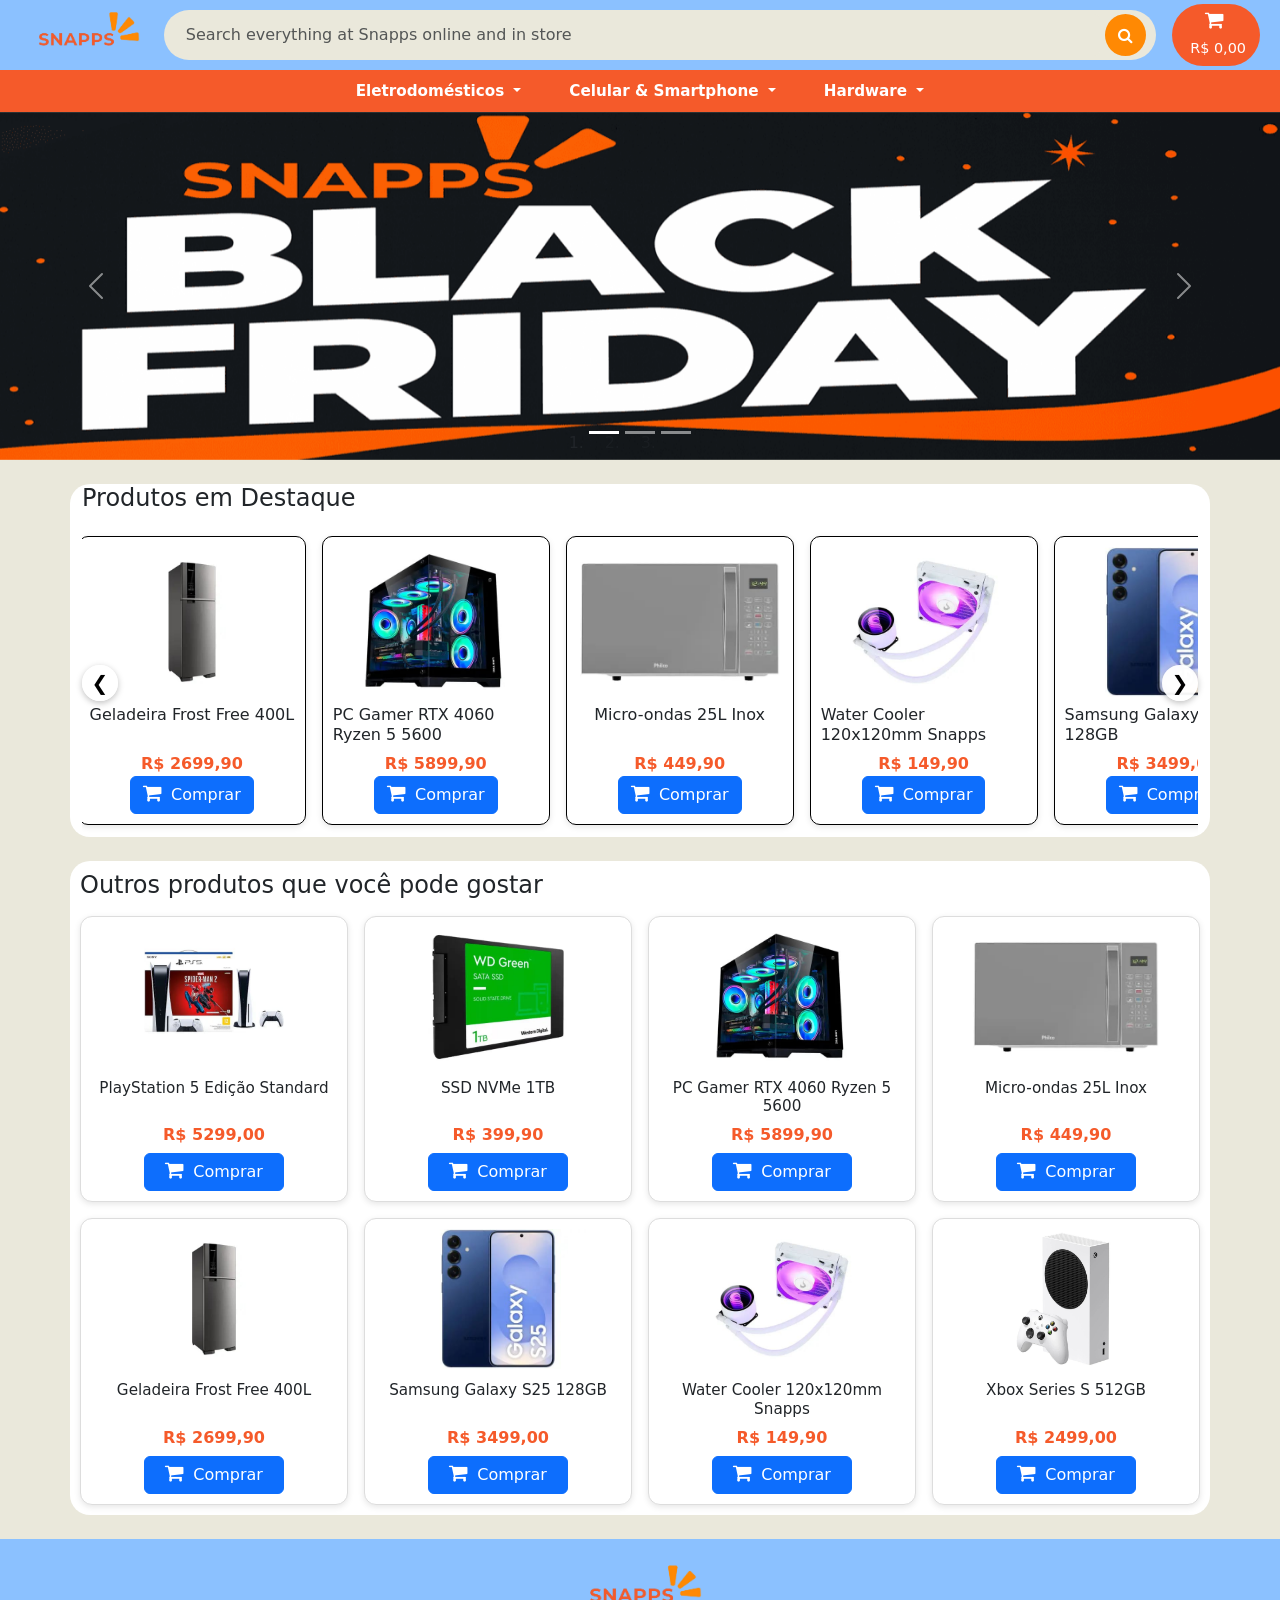
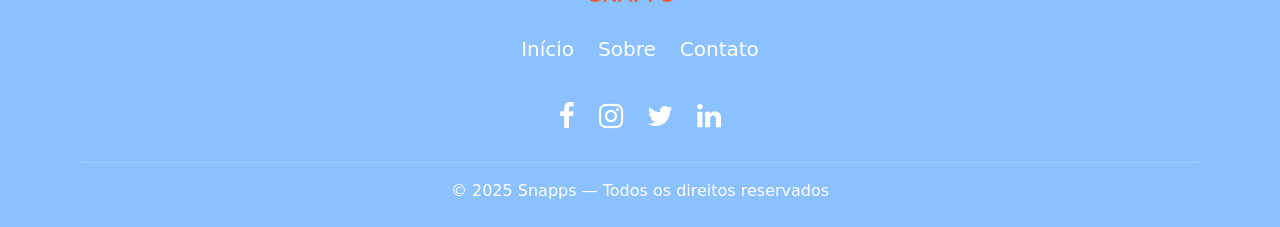
==== index.html @ 97bb6b6e "✨ Added checkout" ====
<!DOCTYPE html>
<html lang="pt-br">

<head>
    <meta charset="UTF-8">
    <meta name="viewport" content="width=device-width, initial-scale=1.0">
    <link rel="stylesheet" href="https://cdn.jsdelivr.net/npm/bootstrap@5.3.3/dist/css/bootstrap.min.css">
    <link rel="stylesheet" href="https://cdnjs.cloudflare.com/ajax/libs/font-awesome/4.7.0/css/font-awesome.min.css">
    <link rel="stylesheet" href="./styles/style.css">
    <link rel="shortcut icon" href="./assets/favicon.png" type="image/x-icon">
    <script src="https://cdn.jsdelivr.net/npm/bootstrap@5.3.3/dist/js/bootstrap.bundle.min.js"></script>
    <title>Snapps</title>
    <!-- ALERTAS DO SITE -->

</head>

<body>
    <div id="alert-container" class="position-fixed top-0 end-0 p-3" style="z-index: 900; width: 320px;"></div>
    <header class="container-fluid" id="v-navbar">
        <nav class="navbar navbar-expand-lg navbar-snapps px-2">
            <button class="btn btn-menu d-lg-none" data-bs-toggle="offcanvas" data-bs-target="#demo">
                <i class="navbar-toggler-icon"></i>
            </button>

            <a href="/index.html" class="navbar-brand mx-2">
                <img id="logo" src="./assets/snapps_logo.png" alt="Logo">
            </a>

            <form class="search-bar d-flex mx-3 flex-grow-1">
                <input class="form-control search-input" type="text"
                    placeholder="Search everything at Snapps online and in store">
                <button class="btn btn-search" type="button">
                    <i class="fa fa-search"></i>
                </button>
            </form>

            <button class="btn cart-btn d-flex flex-column align-items-center position-relative cart-btn-trigger"
                type="button">
                <div class="position-relative">
                    <i class="fa fa-shopping-cart cart-icon"></i>
                    <span class="cart-badge cart-count d-none">0</span>
                </div>
                <span class="cart-price cart-price-text small mt-1">R$ 0,00</span>
            </button>


        </nav>
    </header>

    <!-- Barra de categorias (desktop) -->
    <div class="categories-bar d-none d-lg-block">
        <div class="container d-flex justify-content-center gap-5">

            <!-- Eletrodomésticos -->
            <div class="dropdown">
                <button class="btn category-btn dropdown-toggle" type="button" id="catEletro" data-bs-toggle="dropdown"
                    aria-expanded="false">
                    Eletrodomésticos
                </button>
                <ul class="dropdown-menu" aria-labelledby="catEletro">
                    <li><a class="dropdown-item" href="#">Micro-ondas</a></li>
                    <li><a class="dropdown-item" href="#">Geladeira</a></li>
                    <li><a class="dropdown-item" href="#">Lava-louças</a></li>
                </ul>
            </div>

            <!-- Celular & Smartphone -->
            <div class="dropdown">
                <button class="btn category-btn dropdown-toggle" type="button" id="catCel" data-bs-toggle="dropdown"
                    aria-expanded="false">
                    Celular & Smartphone
                </button>
                <ul class="dropdown-menu" aria-labelledby="catCel">
                    <li><a class="dropdown-item" href="#">Samsung</a></li>
                    <li><a class="dropdown-item" href="#">IPhone</a></li>
                    <li><a class="dropdown-item" href="#">Motorola</a></li>
                </ul>
            </div>

            <!-- Hardware -->
            <div class="dropdown">
                <button class="btn category-btn dropdown-toggle" type="button" id="catHard" data-bs-toggle="dropdown"
                    aria-expanded="false">
                    Hardware
                </button>
                <ul class="dropdown-menu" aria-labelledby="catHard">
                    <li><a class="dropdown-item" href="#">Computador Gamer montado</a></li>
                    <li><a class="dropdown-item" href="#">Peças para Computador</a></li>
                    <li><a class="dropdown-item" href="#">Video Games</a></li>
                </ul>
            </div>

        </div>
    </div>



    <!--Off Canvas-->
    <div class="offcanvas offcanvas-start offcanvas-lg" tabindex="-1" id="demo">
        <div class="offcanvas-header d-flex align-items-center">
            <img id="logo" src="./assets/snapps_logo.png" alt="Logo">

            <div class="d-flex ms-auto align-items-center gap-2">
                <button type="button" class="btn-close" data-bs-dismiss="offcanvas"></button>
            </div>
        </div>

        <div class="offcanvas-body">

            <!-- MENU VERTICAL COM SUBMENUS -->
            <ul class="list-group list-group-flush">

                <!-- Eletrodomésticos -->
                <li class="list-group-item menu-item">
                    <a class="menu-link" data-bs-toggle="collapse" href="#subEletro">
                        Eletrodomésticos
                    </a>
                    <ul class="collapse submenu" id="subEletro">
                        <li><a href="#" class="submenu-item">Micro-ondas</a></li>
                        <li><a href="#" class="submenu-item">Geladeira</a></li>
                        <li><a href="#" class="submenu-item">Lava-louças</a></li>
                    </ul>
                </li>

                <!-- Celular -->
                <li class="list-group-item menu-item">
                    <a class="menu-link" data-bs-toggle="collapse" href="#subCel">
                        Celular & Smartphone
                    </a>
                    <ul class="collapse submenu" id="subCel">
                        <li><a href="#" class="submenu-item">Samsung</a></li>
                        <li><a href="#" class="submenu-item">iPhone</a></li>
                        <li><a href="#" class="submenu-item">Motorola</a></li>
                    </ul>
                </li>

                <!-- Hardware -->
                <li class="list-group-item menu-item">
                    <a class="menu-link" data-bs-toggle="collapse" href="#subHard">
                        Hardware
                    </a>
                    <ul class="collapse submenu" id="subHard">
                        <li><a href="#" class="submenu-item">Computador Gamer montado</a></li>
                        <li><a href="#" class="submenu-item">Peças para Computador</a></li>
                        <li><a href="#" class="submenu-item">Videogames</a></li>
                    </ul>
                </li>

            </ul>
        </div>
    </div>
    <!--Off Canvas-->

    <!-- Offcanvas do CARRINHO -->
    <div class="offcanvas offcanvas-end" tabindex="-1" id="cartOffcanvas">
        <div class="offcanvas-header">
            <h5 class="offcanvas-title">Seu carrinho</h5>
            <button type="button" class="btn-close" data-bs-dismiss="offcanvas" aria-label="Fechar"></button>
        </div>
        <div class="offcanvas-body d-flex flex-column">

            <!-- Lista de itens -->
            <div class="cart-items-list mb-3">
                <!-- Itens serão inseridos via JS -->
            </div>

            <!-- Total -->
            <div class="mt-auto border-top pt-3">
                <div class="d-flex justify-content-between align-items-center mb-2">
                    <span class="fw-semibold">Total:</span>
                    <span class="fw-bold cart-total-value">R$ 0,00</span>
                </div>
                <button class="btn btn-primary w-100" onclick="window.location.href='./pages/checkout.html'">
                    Finalizar compra
                </button>
            </div>

        </div>
    </div>


    <main>
        <section>
            <div id="carouselId" class="carousel slide" data-bs-ride="carousel">
                <ol class="carousel-indicators">
                    <li data-bs-target="#carouselId" data-bs-slide-to="0" class="active" aria-current="true"
                        aria-label="First slide"></li>
                    <li data-bs-target="#carouselId" data-bs-slide-to="1" aria-label="Second slide"></li>
                    <li data-bs-target="#carouselId" data-bs-slide-to="2" aria-label="Third slide"></li>
                </ol>
                <div class="carousel-inner" role="listbox">
                    <div class="carousel-item active">
                        <img src="./assets/Banners/banner1.png" class="w-100 d-block" alt="First slide" />
                        <div class="carousel-caption d-none d-md-block">
                        </div>
                    </div>
                    <div class="carousel-item">
                        <img src="./assets/Banners/banner2.png" class="w-100 d-block" alt="Second slide" />
                        <div class="carousel-caption d-none d-md-block">
                        </div>
                    </div>
                    <div class="carousel-item">
                        <img src="./assets/Banners/Banner3.jpg" class="w-100 d-block" alt="Third slide" />
                        <div class="carousel-caption d-none d-md-block">
                        </div>
                    </div>
                </div>
                <button class="carousel-control-prev" type="button" data-bs-target="#carouselId" data-bs-slide="prev">
                    <span class="carousel-control-prev-icon" aria-hidden="true"></span>
                    <span class="visually-hidden">Previous</span>
                </button>
                <button class="carousel-control-next" type="button" data-bs-target="#carouselId" data-bs-slide="next">
                    <span class="carousel-control-next-icon" aria-hidden="true"></span>
                    <span class="visually-hidden">Next</span>
                </button>
            </div>

        </section>
        <section>

        </section>
        <section class="product-carousel container my-4" aria-label="Produtos em destaque">
            <div class="mb-3">
                <h2 class="h4">Produtos em Destaque</h2>
            </div>

            <div class="carousel-container">
                <!-- Botão anterior -->
                <button class="carousel-btn prev" type="button" aria-label="Anterior">
                    ❮
                </button>

                <!-- Faixa rolável de produtos -->
                <div class="carousel-wrapper">
                </div>

                <!-- Botão próximo -->
                <button class="carousel-btn next" type="button" aria-label="Próximo">
                    ❯
                </button>
            </div>
        </section>
        <section class="container my-4" id="more-products-section" aria-label="Mais produtos">
            <div class="mb-3">
                <h2 class="h4">Outros produtos que você pode gostar</h2>
            </div>

            <div class="row g-3" id="random-products-grid">
            </div>
        </section>


    </main>


    <footer class="container-fluid py-4">
        <div class="container text-center text-white">

            <div class="row justify-content-center mb-4">

                <!-- Logo -->
                <div class="col-12 mb-3">
                    <img src="./assets/snapps_logo.png" alt="Logo Snapps" style="height: 55px;">
                </div>

                <!-- Links -->
                <div class="col-12">
                    <ul class="list-unstyled d-flex flex-wrap justify-content-center gap-4 fs-5">
                        <li><a href="./index.html" class="text-white text-decoration-none">Início</a></li>
                        <li><a href="./pages/sobre.html" class="text-white text-decoration-none">Sobre</a></li>
                        <li><a href="./pages/contato.html" class="text-white text-decoration-none">Contato</a></li>
                    </ul>
                </div>

                <!-- Redes sociais -->
                <div class="col-12 mt-3">
                    <div class="d-flex justify-content-center gap-4 fs-3">
                        <a href="#" class="text-white"><i class="fa fa-facebook"></i></a>
                        <a href="#" class="text-white"><i class="fa fa-instagram"></i></a>
                        <a href="#" class="text-white"><i class="fa fa-twitter"></i></a>
                        <a href="#" class="text-white"><i class="fa fa-linkedin"></i></a>
                    </div>
                </div>

            </div>

            <hr class="border-light">

            <p class="mt-3 mb-0">© 2025 Snapps — Todos os direitos reservados</p>
        </div>
    </footer>
</body>
<script src="./scripts/cart.js"></script>
<script src="./scripts/carousel.js"></script>

</html>
---- styles/style.css ----
:root {
    --color1: #F55A2A;
    --color2: #8BC1FF;
    --color3: #EAE8DB;
    --color4: #FF8903;
}

body {
    background-color: var(--color3);
}

header,
footer {
    justify-content: center;
    align-items: center;
    background-color: var(--color2);
}

#alert-container {
    pointer-events: none;
}

#alert-container .alert {
    pointer-events: auto;
}

.navbar {
    justify-content: space-between !important;
}

.navbar-snapps {
    height: 70px;
    display: flex;
    align-items: center;
    flex-wrap: nowrap;
    width: 100%;
}

.btn-menu {
    color: white !important;
    border: none;
}

#logo {
    height: 50px;
}

.search-bar {
    flex: 1 1 auto;
    min-width: 0;
    background-color: var(--color3);
    border-radius: 40px;
    padding: 4px 10px;
}

.search-input:focus {
    background-color: var(--color3);
}

.search-input {
    border: none;
    background-color: var(--color3);
    box-shadow: none !important;
}

.search-input:focus {
    outline: none !important;
    box-shadow: none !important;
}

.btn-search {
    background-color: var(--color4);
    border-radius: 50%;
    width: 42px;
    height: 42px;
    display: flex;
    align-items: center;
    justify-content: center;
    color: white;
    margin-left: 5px;
}

/* Estilo base do botão do carrinho */
.cart-btn {
    border: none;
    background: transparent;
    color: #fff;
    padding: 0;
}

/* Ícone */
.cart-icon {
    font-size: 22px;
}

/* Badge de quantidade */
.cart-badge {
    position: absolute;
    top: -4px;
    right: -8px;
    min-width: 16px;
    height: 16px;
    border-radius: 50%;
    font-size: 0.6rem;
    background-color: var(--color4);
    /* laranja amareladinho */
    color: #fff;
    display: flex;
    align-items: center;
    justify-content: center;
}

/* Texto do preço abaixo do ícone (mobile) */
.cart-price {
    font-size: 0.75rem;
}

/* Barra laranja das categorias */
.categories-bar {
    background-color: var(--color1);
    /* laranja */
}

/* Container interno: centraliza e espaça as categorias */
.categories-bar .container {
    padding-block: 0.4rem;
}

/* Botão de categoria */
.category-btn {
    background: transparent;
    border: none;
    color: #ffffff;
    font-weight: 600;
    font-size: 0.95rem;
    position: relative;
    padding: 0.2rem 0;
}

/* Deixa o caret (setinha) branco também */
.category-btn.dropdown-toggle::after {
    border-top-color: #ffffff;
}

/* Efeito de sublinhado animado no hover */
.category-btn::before {
    content: "";
    position: absolute;
    left: 0;
    bottom: -0.3rem;
    width: 0;
    height: 3px;
    background-color: var(--color4);
    /* laranja mais claro */
    border-radius: 999px;
    transition: width 0.2s ease;
}

.category-btn:hover::before,
.dropdown.show .category-btn::before {
    width: 100%;
}

/* Dropdown mais "card" */
.categories-bar .dropdown-menu {
    background-color: var(--color3) !important;
    border-radius: 10px;
    border: none;
    box-shadow: 0 4px 18px rgba(0, 0, 0, 0.15);
    margin-top: 0.4rem;
    padding: 0.4rem 0;
    font-size: 0.9rem;
}


.categories-bar .dropdown-item {
    padding: 0.35rem 1rem;
    color: var(--color1);
}

.categories-bar .dropdown-item:hover {
    background-color: var(--color3);
    color: var(--color4);
}


.offcanvas-header {
    background-color: var(--color2);
}

.menu-item {
    border: none;
    background-color: var(--color3);
    margin-bottom: 5px;
    border-radius: 6px;
}


.menu-link {
    display: block;
    font-size: 1.1rem;
    padding: 12px;
    color: var(--color1);
    text-decoration: none;
    font-weight: 600;
}

.menu-link:hover {
    color: var(--color4);
}


.submenu {
    list-style: none;
    padding-left: 15px;
    margin-top: 5px;
    background-color: var(--color3);
    border-left: 3px solid var(--color4);
    border-radius: 0 0 6px 6px;
}

.submenu-item {
    display: block;
    padding: 8px 10px;
    color: var(--color1);
    text-decoration: none;
    font-size: 0.95rem;
}

.submenu-item:hover {
    color: var(--color4);
    padding-left: 14px;
    transition: 0.2s;
}

.product-carousel {
    background-color: white;
    border-radius: 20px;
    width: 95vw;
}

.carousel-container {
    position: relative;
}

.carousel-item img {
    width: 50px;
    height: 100%;
}

/* faixa horizontal */
.carousel-wrapper {
    display: flex;
    gap: 1rem;
    overflow-x: auto;
    scroll-behavior: smooth;
    padding: 0.5rem 2.5rem 0.75rem;
    scrollbar-width: none;
}

.carousel-wrapper::-webkit-scrollbar {
    display: none;
}

/* card */
.product-card {
    flex: 0 0 80%;
    max-width: 80%;
    background: #fff;
    border: 1px solid black;
    border-radius: 10px;
    padding: 10px;
    box-shadow: 0 2px 6px rgba(0, 0, 0, 0.1);
    transition: transform .2s, box-shadow .2s;
}

.product-card:hover {
    transform: translateY(-4px);
    box-shadow: 0 6px 16px rgba(0, 0, 0, 0.15);
}

.product-card img {
    width: 100%;
    height: 150px;
    object-fit: contain;
}

.product-card h3 {
    font-size: 1rem;
    margin-top: 0.5rem;
}

.price {
    font-weight: bold;
    color: var(--color1);
    margin-top: auto;
    margin-bottom: 0;
}


/* botões ❮ ❯ */
.carousel-btn {
    position: absolute;
    top: 50%;
    transform: translateY(-50%);
    border: none;
    background: rgba(255, 255, 255, 0.95);
    box-shadow: 0 2px 6px rgba(0, 0, 0, 0.25);
    border-radius: 999px;
    width: 36px;
    height: 36px;
    display: flex;
    align-items: center;
    justify-content: center;
    cursor: pointer;
    font-size: 1.25rem;
    z-index: 2;
}

.carousel-btn.prev {
    left: 0;
}

.carousel-btn.next {
    right: 0;
}

.carousel-btn:hover {
    background: #f0f0f0;
}

/* Botões no estilo Snapps */
.btn-snapps {
    background-color: var(--color4);
    border-color: var(--color4);
    font-weight: 600;
}

.btn-snapps:hover {
    background-color: #e57b00;
    border-color: #e57b00;
}

.btn-outline-snapps {
    border-color: var(--color4);
    color: var(--color4);
    font-weight: 600;
}

.btn-outline-snapps:hover {
    background-color: var(--color4);
    color: #fff;
}

#more-products-section .product-card {
    flex: 1 1 auto;
    max-width: 100%;
    width: 100%;
    border-radius: 12px;
    border: 1px solid #ddd;
    padding: 10px;
    text-align: center;
}

/* imagem um pouco menor e com espaçamento */
#more-products-section .product-card img {
    height: 140px;
    object-fit: contain;
    margin-bottom: 8px;
}

/* título e preço um pouco mais enxutos */
#more-products-section .product-card h3 {
    font-size: 0.95rem;
    margin-top: 0.25rem;
    min-height: 2.4em;
    /* dá uma alinhada entre os cards */
}

#more-products-section .price {
    margin-bottom: 0.4rem;
}

/* botão ocupando boa parte da largura */
#more-products-section .product-card .btn {
    width: 100%;
    max-width: 140px;
}

#more-products-section {
    background-color: white;
    border-radius: 20px;
    padding: 10px
}

/* Página de produto */
.product-page .card {
    border-radius: 12px;
}

.product-main-image img {
    max-height: 320px;
    object-fit: contain;
}

.product-thumbs img {
    cursor: pointer;
    height: 80px;
    object-fit: contain;
}

.product-price {
    color: var(--color1);
    font-weight: 700;
}

.qty-input {
    max-width: 80px;
}

/* Breadcrumb */
.breadcrumb a {
    text-decoration: none;
}

/* Caixa de frete */
.shipping-box input::placeholder {
    font-size: 0.85rem;
}

.about-snapps h1,
.about-snapps h2,
.about-snapps h3 {
    font-family: "Montserrat", system-ui, -apple-system, BlinkMacSystemFont, "Segoe UI", sans-serif;
}

.text-snapps-primary {
    color: var(--color1);
    /* laranja Snapps */
}

.about-snapps .card {
    border-radius: 16px;
}

.about-snapps img.rounded-circle {
    object-fit: cover;
}


footer {
    margin-top: 24px;
}

footer a:hover {
    color: var(--color4) !important;
    transition: 0.2s ease-in-out;
}

@media (max-width: 576px) {
    #logo {
        height: 35px;
    }

    .product-card {
        flex: 0 0 75%;
        max-width: 75%;
    }

    .search-bar {
        margin-left: 4px !important;
        padding-right: 4px !important;
        margin-right: 0 !important;
    }

    .cart-price {
        margin-top: 0;
        margin-left: 4px;
        font-size: 0.6rem;
    }

    .navbar {
        width: 100%;
    }

    .navbar-snapps {
        padding-left: 4px;
        padding-right: 4px;
    }

    .btn-menu {
        margin-left: -4px;
    }

    .navbar-brand {
        margin-left: 4px !important;
        margin-right: 6px !important;
    }

    .carousel-item {
        height: 25vh;
    }
}

@media (min-width: 768px) {
    .product-card {
        flex: 0 0 30%;
        /* 3 cards */
        max-width: 30%;
    }

    .cart-btn {
        flex-direction: row;
        align-items: center;
        background-color: var(--color1);
        padding: 6px 14px;
        border-radius: 999px;
    }

    .cart-icon {
        font-size: 20px;
        margin-right: 4px;
    }

    .cart-price {
        margin-top: 0;
        margin-left: 4px;
        font-size: 0.9rem;
    }
}

@media (min-width: 992px) {
    .product-card {
        flex: 0 0 22%;
        /* 4 cards */
        max-width: 22%;
    }
}
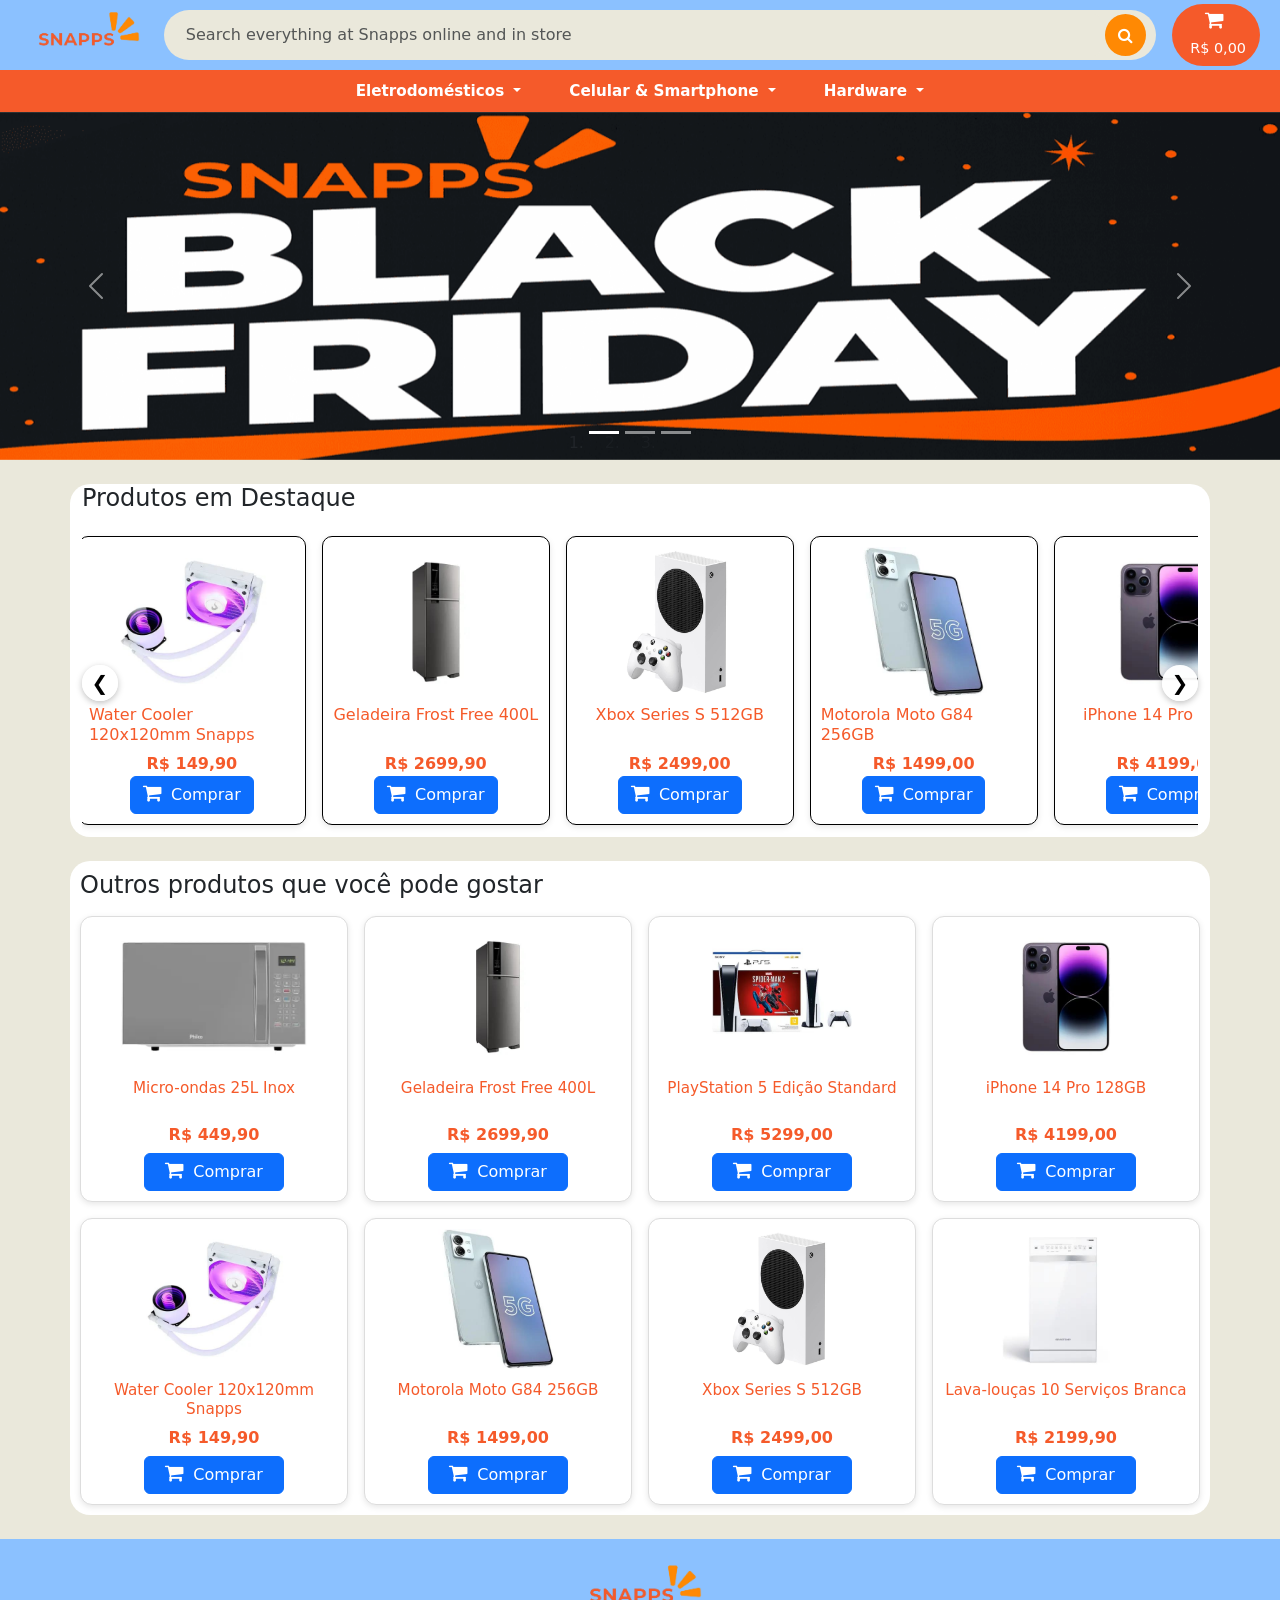
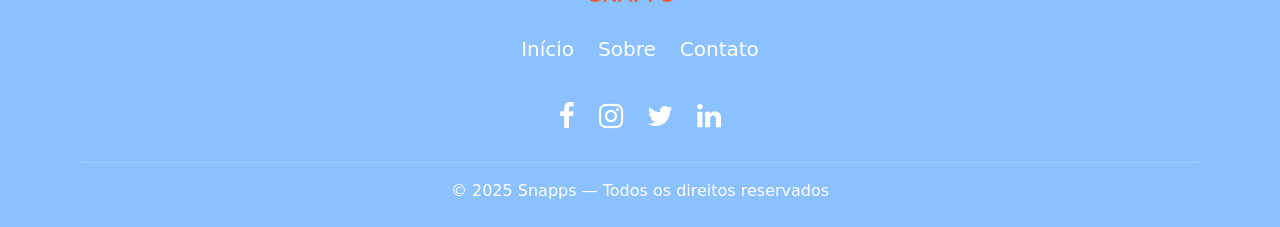
==== commit 24c6ad88: "✨ Added search function" ====
--- a/index.html
+++ b/index.html
@@ -292,5 +292,6 @@
 </body>
 <script src="./scripts/cart.js"></script>
 <script src="./scripts/carousel.js"></script>
+<script src="./scripts/search.js"></script>
 
 </html>
--- a/styles/style.css
+++ b/styles/style.css
@@ -103,7 +103,6 @@
     border-radius: 50%;
     font-size: 0.6rem;
     background-color: var(--color4);
-    /* laranja amareladinho */
     color: #fff;
     display: flex;
     align-items: center;
@@ -118,7 +117,6 @@
 /* Barra laranja das categorias */
 .categories-bar {
     background-color: var(--color1);
-    /* laranja */
 }
 
 /* Container interno: centraliza e espaça as categorias */
@@ -151,7 +149,6 @@
     width: 0;
     height: 3px;
     background-color: var(--color4);
-    /* laranja mais claro */
     border-radius: 999px;
     transition: width 0.2s ease;
 }
@@ -172,7 +169,6 @@
     font-size: 0.9rem;
 }
 
-
 .categories-bar .dropdown-item {
     padding: 0.35rem 1rem;
     color: var(--color1);
@@ -182,7 +178,6 @@
     background-color: var(--color3);
     color: var(--color4);
 }
-
 
 .offcanvas-header {
     background-color: var(--color2);
@@ -194,7 +189,6 @@
     margin-bottom: 5px;
     border-radius: 6px;
 }
-
 
 .menu-link {
     display: block;
@@ -209,7 +203,6 @@
     color: var(--color4);
 }
 
-
 .submenu {
     list-style: none;
     padding-left: 15px;
@@ -233,6 +226,7 @@
     transition: 0.2s;
 }
 
+/* ---- Carrossel home ---- */
 .product-carousel {
     background-color: white;
     border-radius: 20px;
@@ -296,7 +290,6 @@
     margin-top: auto;
     margin-bottom: 0;
 }
-
 
 /* botões ❮ ❯ */
 .carousel-btn {
@@ -352,6 +345,7 @@
     color: #fff;
 }
 
+/* Grid "Outros produtos" */
 #more-products-section .product-card {
     flex: 1 1 auto;
     max-width: 100%;
@@ -362,26 +356,22 @@
     text-align: center;
 }
 
-/* imagem um pouco menor e com espaçamento */
 #more-products-section .product-card img {
     height: 140px;
     object-fit: contain;
     margin-bottom: 8px;
 }
 
-/* título e preço um pouco mais enxutos */
 #more-products-section .product-card h3 {
     font-size: 0.95rem;
     margin-top: 0.25rem;
     min-height: 2.4em;
-    /* dá uma alinhada entre os cards */
 }
 
 #more-products-section .price {
     margin-bottom: 0.4rem;
 }
 
-/* botão ocupando boa parte da largura */
 #more-products-section .product-card .btn {
     width: 100%;
     max-width: 140px;
@@ -393,7 +383,8 @@
     padding: 10px
 }
 
-/* Página de produto */
+/* ======= PÁGINA DE PRODUTO ======= */
+
 .product-page .card {
     border-radius: 12px;
 }
@@ -409,7 +400,8 @@
     object-fit: contain;
 }
 
-.product-price {
+.product-item {
+    text-decoration: none;
     color: var(--color1);
     font-weight: 700;
 }
@@ -418,12 +410,12 @@
     max-width: 80px;
 }
 
-/* Breadcrumb */
+/* Breadcrumb links */
 .breadcrumb a {
     text-decoration: none;
 }
 
-/* Caixa de frete */
+/* Caixa de frete (se usar) */
 .shipping-box input::placeholder {
     font-size: 0.85rem;
 }
@@ -436,7 +428,6 @@
 
 .text-snapps-primary {
     color: var(--color1);
-    /* laranja Snapps */
 }
 
 .about-snapps .card {
@@ -445,6 +436,55 @@
 
 .about-snapps img.rounded-circle {
     object-fit: cover;
+}
+
+.product-page .product-title {
+    word-break: break-word;
+}
+
+#search-results-section {
+    background-color: #fff;
+    border-radius: 20px;
+    padding: 10px;
+}
+
+#search-results-section .product-card {
+    flex: 1 1 auto !important;
+    max-width: 100% !important;
+    width: 100%;
+    border-radius: 12px;
+    border: 1px solid black;
+    padding: 10px;
+    text-align: center;
+    box-shadow: 0 2px 6px rgba(0,0,0,0.08);
+}
+
+#search-results-section .product-card img {
+    height: 140px;
+    object-fit: contain;
+    margin-bottom: 8px;
+    width: 100%;
+}
+
+#search-results-section .product-card h3 {
+    font-size: 0.95rem;
+    margin-top: 0.25rem;
+    min-height: 2.4em;
+}
+
+#search-results-section .price {
+    margin-bottom: 0.4rem;
+}
+
+#search-results-section .product-card .btn {
+    width: 100%;
+    max-width: 140px;
+}
+
+@media (max-width: 576px) {
+    #search-results-section .product-card {
+        border-radius: 0.75rem;
+    }
 }
 
 
@@ -456,6 +496,8 @@
     color: var(--color4) !important;
     transition: 0.2s ease-in-out;
 }
+
+/* ======= RESPONSIVIDADE ======= */
 
 @media (max-width: 576px) {
     #logo {
@@ -500,12 +542,76 @@
     .carousel-item {
         height: 25vh;
     }
-}
-
+
+    /* --- página de produto no mobile --- */
+    .product-page {
+        padding-left: 0.75rem;
+        padding-right: 0.75rem;
+    }
+
+    .product-page .card {
+        border-radius: 0.75rem;
+        box-shadow: 0 2px 6px rgba(0,0,0,0.08);
+    }
+
+    .product-main-image img {
+        max-height: 260px;
+        object-fit: contain;
+    }
+
+    .product-thumbs {
+        justify-content: center;
+    }
+
+    .product-page .product-title {
+        font-size: 1.1rem;
+    }
+
+    .product-page .product-price {
+        font-size: 1.6rem;
+    }
+
+    .product-actions {
+        flex-direction: column;
+        align-items: stretch;
+    }
+
+    .product-actions > div:first-child {
+        width: 100%;
+        justify-content: flex-start;
+    }
+
+    .qty-input {
+        max-width: 90px;
+    }
+
+    #btn-add-cart,
+    #btn-buy-now {
+        width: 100%;
+        justify-content: center;
+    }
+
+    .product-page .breadcrumb {
+        font-size: 0.8rem;
+    }
+}
+
+/* Tablet */
+@media (min-width: 577px) and (max-width: 991px) {
+    .product-main-image img {
+        max-height: 300px;
+        object-fit: contain;
+    }
+
+    .qty-input {
+        max-width: 100px;
+    }
+}
+
+/* Desktop médio+ */
 @media (min-width: 768px) {
     .product-card {
         flex: 0 0 30%;
-        /* 3 cards */
         max-width: 30%;
     }
 
@@ -532,7 +638,6 @@
 @media (min-width: 992px) {
     .product-card {
         flex: 0 0 22%;
-        /* 4 cards */
         max-width: 22%;
     }
-}+}
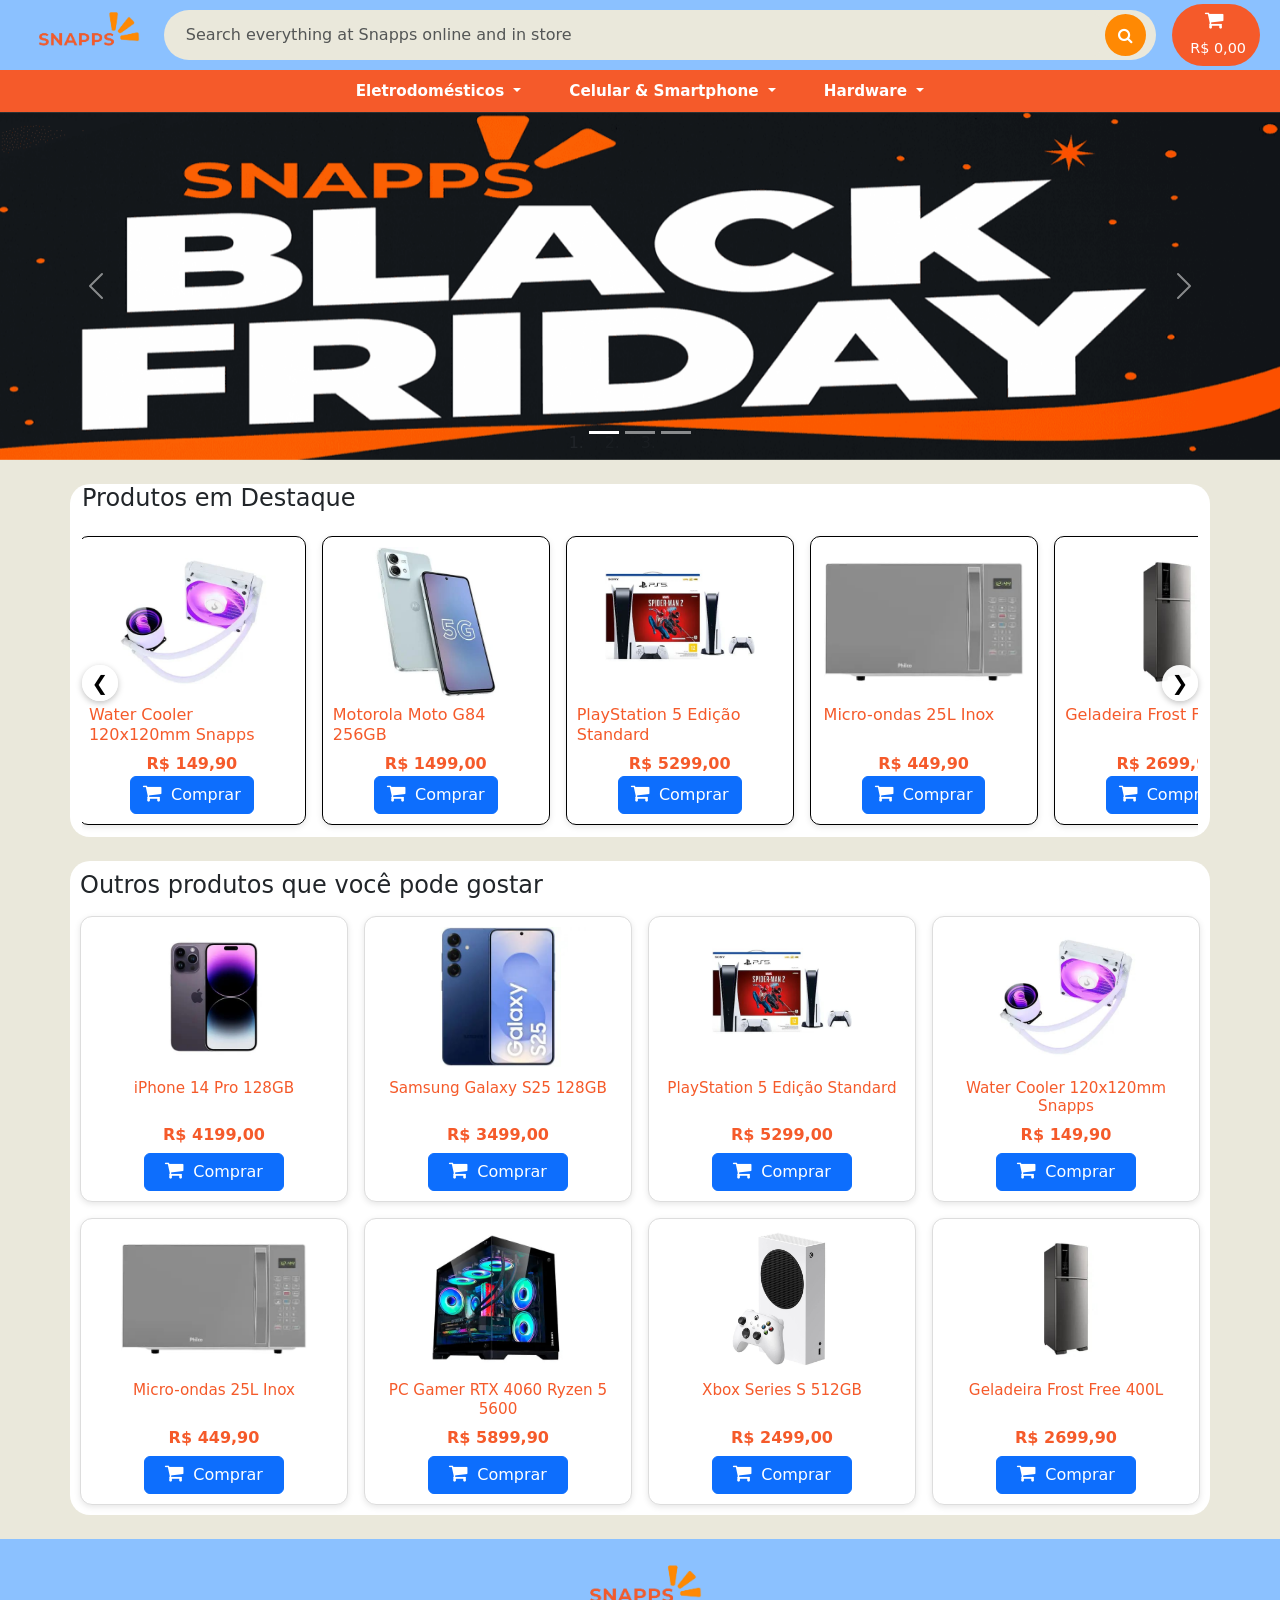
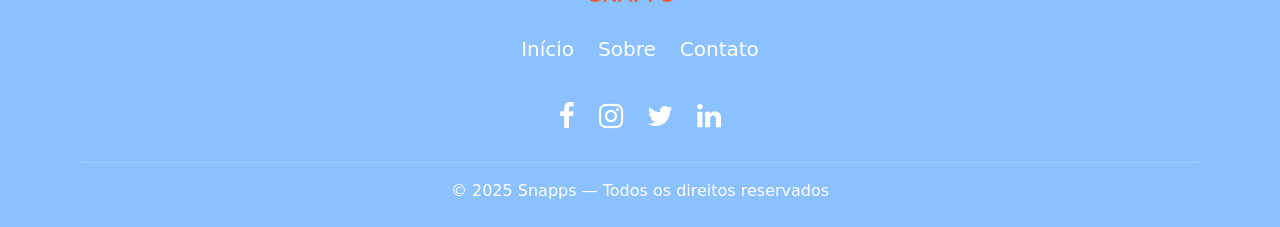
==== commit 96ca71f0: "✨ Added categories anchor to all pages" ====
--- a/index.html
+++ b/index.html
@@ -58,9 +58,11 @@
                     Eletrodomésticos
                 </button>
                 <ul class="dropdown-menu" aria-labelledby="catEletro">
-                    <li><a class="dropdown-item" href="#">Micro-ondas</a></li>
-                    <li><a class="dropdown-item" href="#">Geladeira</a></li>
-                    <li><a class="dropdown-item" href="#">Lava-louças</a></li>
+                    <li><a class="dropdown-item" href="../pages/category.html?subcategory=Micro-ondas">Micro-ondas</a>
+                    </li>
+                    <li><a class="dropdown-item" href="../pages/category.html?subcategory=Geladeira">Geladeira</a></li>
+                    <li><a class="dropdown-item" href="../pages/category.html?subcategory=Lava-louças">Lava-louças</a>
+                    </li>
                 </ul>
             </div>
 
@@ -71,9 +73,9 @@
                     Celular & Smartphone
                 </button>
                 <ul class="dropdown-menu" aria-labelledby="catCel">
-                    <li><a class="dropdown-item" href="#">Samsung</a></li>
-                    <li><a class="dropdown-item" href="#">IPhone</a></li>
-                    <li><a class="dropdown-item" href="#">Motorola</a></li>
+                    <li><a class="dropdown-item" href="../pages/category.html?subcategory=Samsung">Samsung</a></li>
+                    <li><a class="dropdown-item" href="../pages/category.html?subcategory=IPhone">IPhone</a></li>
+                    <li><a class="dropdown-item" href="../pages/category.html?subcategory=Motorola">Motorola</a></li>
                 </ul>
             </div>
 
@@ -84,9 +86,13 @@
                     Hardware
                 </button>
                 <ul class="dropdown-menu" aria-labelledby="catHard">
-                    <li><a class="dropdown-item" href="#">Computador Gamer montado</a></li>
-                    <li><a class="dropdown-item" href="#">Peças para Computador</a></li>
-                    <li><a class="dropdown-item" href="#">Video Games</a></li>
+                    <li><a class="dropdown-item"
+                            href="../pages/category.html?subcategory=Computador Gamer montado">Computador Gamer
+                            montado</a></li>
+                    <li><a class="dropdown-item" href="../pages/category.html?subcategory=Peças para Computador">Peças
+                            para Computador</a></li>
+                    <li><a class="dropdown-item" href="../pages/category.html?subcategory=Video Games">Video Games</a>
+                    </li>
                 </ul>
             </div>
 
@@ -116,9 +122,10 @@
                         Eletrodomésticos
                     </a>
                     <ul class="collapse submenu" id="subEletro">
-                        <li><a href="#" class="submenu-item">Micro-ondas</a></li>
-                        <li><a href="#" class="submenu-item">Geladeira</a></li>
-                        <li><a href="#" class="submenu-item">Lava-louças</a></li>
+                        <li><a href="../pages/category.html?subcategory=Micro-ondas"
+                                class="submenu-item">Micro-ondas</a></li>
+                        <li><a href="../pages/category.html?subcategory=Geladeira" class="submenu-item">Geladeira</a></li>
+                        <li><a href="../pages/category.html?subcategory=Lava-louças" class="submenu-item">Lava-louças</a></li>
                     </ul>
                 </li>
 
@@ -128,9 +135,9 @@
                         Celular & Smartphone
                     </a>
                     <ul class="collapse submenu" id="subCel">
-                        <li><a href="#" class="submenu-item">Samsung</a></li>
-                        <li><a href="#" class="submenu-item">iPhone</a></li>
-                        <li><a href="#" class="submenu-item">Motorola</a></li>
+                        <li><a href="../pages/category.html?subcategory=Samsung" class="submenu-item">Samsung</a></li>
+                        <li><a href="../pages/category.html?subcategory=iPhone" class="submenu-item">iPhone</a></li>
+                        <li><a href="../pages/category.html?subcategory=Motorola" class="submenu-item">Motorola</a></li>
                     </ul>
                 </li>
 
@@ -140,9 +147,12 @@
                         Hardware
                     </a>
                     <ul class="collapse submenu" id="subHard">
-                        <li><a href="#" class="submenu-item">Computador Gamer montado</a></li>
-                        <li><a href="#" class="submenu-item">Peças para Computador</a></li>
-                        <li><a href="#" class="submenu-item">Videogames</a></li>
+                        <li><a href="../pages/category.html?subcategory=Computador Gamer
+                                montado" class="submenu-item">Computador Gamer
+                                montado</a></li>
+                        <li><a href="../pages/category.html?subcategory=Peças para Computador" class="submenu-item">Peças para Computador</a>
+                        </li>
+                        <li><a href="../pages/category.html?subcategory=Videogames" class="submenu-item">Videogames</a></li>
                     </ul>
                 </li>
 
--- a/styles/style.css
+++ b/styles/style.css
@@ -456,7 +456,7 @@
     border: 1px solid black;
     padding: 10px;
     text-align: center;
-    box-shadow: 0 2px 6px rgba(0,0,0,0.08);
+    box-shadow: 0 2px 6px rgba(0, 0, 0, 0.08);
 }
 
 #search-results-section .product-card img {
@@ -551,7 +551,7 @@
 
     .product-page .card {
         border-radius: 0.75rem;
-        box-shadow: 0 2px 6px rgba(0,0,0,0.08);
+        box-shadow: 0 2px 6px rgba(0, 0, 0, 0.08);
     }
 
     .product-main-image img {
@@ -576,7 +576,7 @@
         align-items: stretch;
     }
 
-    .product-actions > div:first-child {
+    .product-actions>div:first-child {
         width: 100%;
         justify-content: flex-start;
     }
@@ -594,6 +594,7 @@
     .product-page .breadcrumb {
         font-size: 0.8rem;
     }
+
 }
 
 /* Tablet */
@@ -640,4 +641,4 @@
         flex: 0 0 22%;
         max-width: 22%;
     }
-}
+}
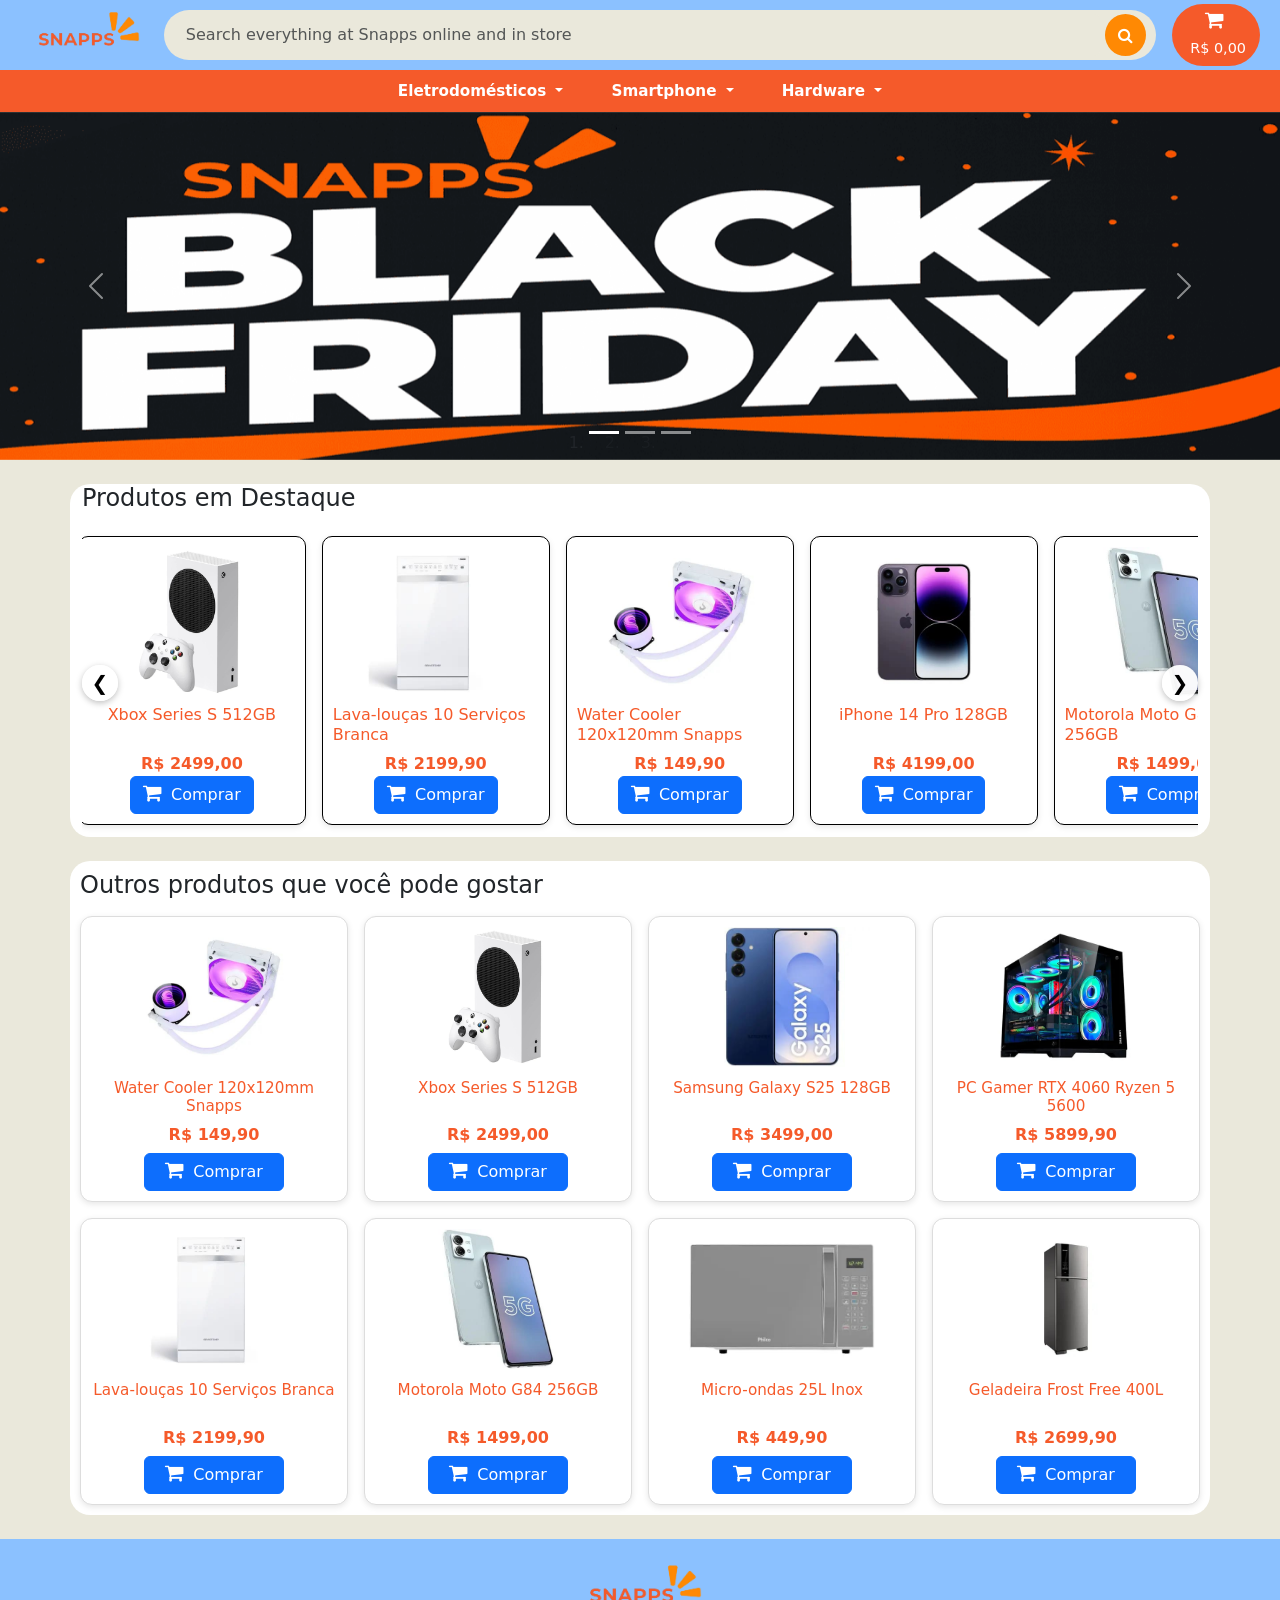
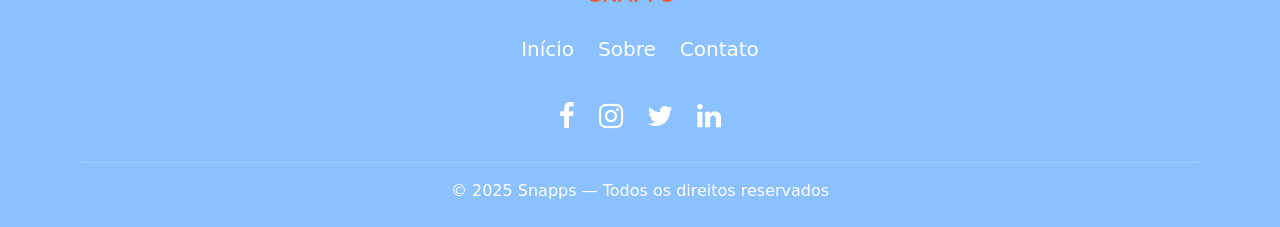
==== commit 8b694a7a: "🎨 Added categories to all pages, and fixed minor issues" ====
--- a/index.html
+++ b/index.html
@@ -58,24 +58,30 @@
                     Eletrodomésticos
                 </button>
                 <ul class="dropdown-menu" aria-labelledby="catEletro">
-                    <li><a class="dropdown-item" href="../pages/category.html?subcategory=Micro-ondas">Micro-ondas</a>
-                    </li>
-                    <li><a class="dropdown-item" href="../pages/category.html?subcategory=Geladeira">Geladeira</a></li>
-                    <li><a class="dropdown-item" href="../pages/category.html?subcategory=Lava-louças">Lava-louças</a>
+                    <li><a class="dropdown-item"
+                            href="../pages/category.html?category=Eletrodomésticos&subcategory=Micro-ondas">Micro-ondas</a>
+                    </li>
+                    <li><a class="dropdown-item"
+                            href="../pages/category.html?category=Eletrodomésticos&subcategory=Geladeira">Geladeira</a></li>
+                    <li><a class="dropdown-item"
+                            href="../pages/category.html?category=Eletrodomésticos&subcategory=Lava-louças">Lava-louças</a>
                     </li>
                 </ul>
             </div>
 
-            <!-- Celular & Smartphone -->
+            <!-- Smartphone -->
             <div class="dropdown">
                 <button class="btn category-btn dropdown-toggle" type="button" id="catCel" data-bs-toggle="dropdown"
                     aria-expanded="false">
-                    Celular & Smartphone
+                    Smartphone
                 </button>
                 <ul class="dropdown-menu" aria-labelledby="catCel">
-                    <li><a class="dropdown-item" href="../pages/category.html?subcategory=Samsung">Samsung</a></li>
-                    <li><a class="dropdown-item" href="../pages/category.html?subcategory=IPhone">IPhone</a></li>
-                    <li><a class="dropdown-item" href="../pages/category.html?subcategory=Motorola">Motorola</a></li>
+                    <li><a class="dropdown-item" href="../pages/category.html?category=Smartphone&subcategory=Samsung">Samsung</a>
+                    </li>
+                    <li><a class="dropdown-item" href="../pages/category.html?category=Smartphone&subcategory=IPhone">IPhone</a>
+                    </li>
+                    <li><a class="dropdown-item"
+                            href="../pages/category.html?category=Smartphone&subcategory=Motorola">Motorola</a></li>
                 </ul>
             </div>
 
@@ -87,11 +93,14 @@
                 </button>
                 <ul class="dropdown-menu" aria-labelledby="catHard">
                     <li><a class="dropdown-item"
-                            href="../pages/category.html?subcategory=Computador Gamer montado">Computador Gamer
+                            href="../pages/category.html?category=Hardware&subcategory=Computador Gamer montado">Computador
+                            Gamer
                             montado</a></li>
-                    <li><a class="dropdown-item" href="../pages/category.html?subcategory=Peças para Computador">Peças
+                    <li><a class="dropdown-item"
+                            href="../pages/category.html?category=Hardware&subcategory=Peças para Computador">Peças
                             para Computador</a></li>
-                    <li><a class="dropdown-item" href="../pages/category.html?subcategory=Video Games">Video Games</a>
+                    <li><a class="dropdown-item" href="../pages/category.html?category=Hardware&subcategory=Video Games">Video
+                            Games</a>
                     </li>
                 </ul>
             </div>
@@ -122,22 +131,27 @@
                         Eletrodomésticos
                     </a>
                     <ul class="collapse submenu" id="subEletro">
-                        <li><a href="../pages/category.html?subcategory=Micro-ondas"
+                        <li><a href="../pages/category.html?category=Eletrodomésticos&subcategory=Micro-ondas"
                                 class="submenu-item">Micro-ondas</a></li>
-                        <li><a href="../pages/category.html?subcategory=Geladeira" class="submenu-item">Geladeira</a></li>
-                        <li><a href="../pages/category.html?subcategory=Lava-louças" class="submenu-item">Lava-louças</a></li>
+                        <li><a href="../pages/category.html?category=Eletrodomésticos&subcategory=Geladeira"
+                                class="submenu-item">Geladeira</a></li>
+                        <li><a href="../pages/category.html?category=Eletrodomésticos&subcategory=Lava-louças"
+                                class="submenu-item">Lava-louças</a></li>
                     </ul>
                 </li>
 
                 <!-- Celular -->
                 <li class="list-group-item menu-item">
                     <a class="menu-link" data-bs-toggle="collapse" href="#subCel">
-                        Celular & Smartphone
+                        Smartphone
                     </a>
                     <ul class="collapse submenu" id="subCel">
-                        <li><a href="../pages/category.html?subcategory=Samsung" class="submenu-item">Samsung</a></li>
-                        <li><a href="../pages/category.html?subcategory=iPhone" class="submenu-item">iPhone</a></li>
-                        <li><a href="../pages/category.html?subcategory=Motorola" class="submenu-item">Motorola</a></li>
+                        <li><a href="../pages/category.html?category=Smartphone&subcategory=Samsung"
+                                class="submenu-item">Samsung</a></li>
+                        <li><a href="../pages/category.html?category=Smartphone&subcategory=iPhone"
+                                class="submenu-item">iPhone</a></li>
+                        <li><a href="../pages/category.html?category=Smartphone&subcategory=Motorola"
+                                class="submenu-item">Motorola</a></li>
                     </ul>
                 </li>
 
@@ -147,12 +161,14 @@
                         Hardware
                     </a>
                     <ul class="collapse submenu" id="subHard">
-                        <li><a href="../pages/category.html?subcategory=Computador Gamer
+                        <li><a href="../pages/category.html?category=Hardware&subcategory=Computador Gamer
                                 montado" class="submenu-item">Computador Gamer
                                 montado</a></li>
-                        <li><a href="../pages/category.html?subcategory=Peças para Computador" class="submenu-item">Peças para Computador</a>
+                        <li><a href="../pages/category.html?category=Hardware&subcategory=Peças para Computador"
+                                class="submenu-item">Peças para Computador</a>
                         </li>
-                        <li><a href="../pages/category.html?subcategory=Videogames" class="submenu-item">Videogames</a></li>
+                        <li><a href="../pages/category.html?category=Hardware&subcategory=Videogames"
+                                class="submenu-item">Videogames</a></li>
                     </ul>
                 </li>
 
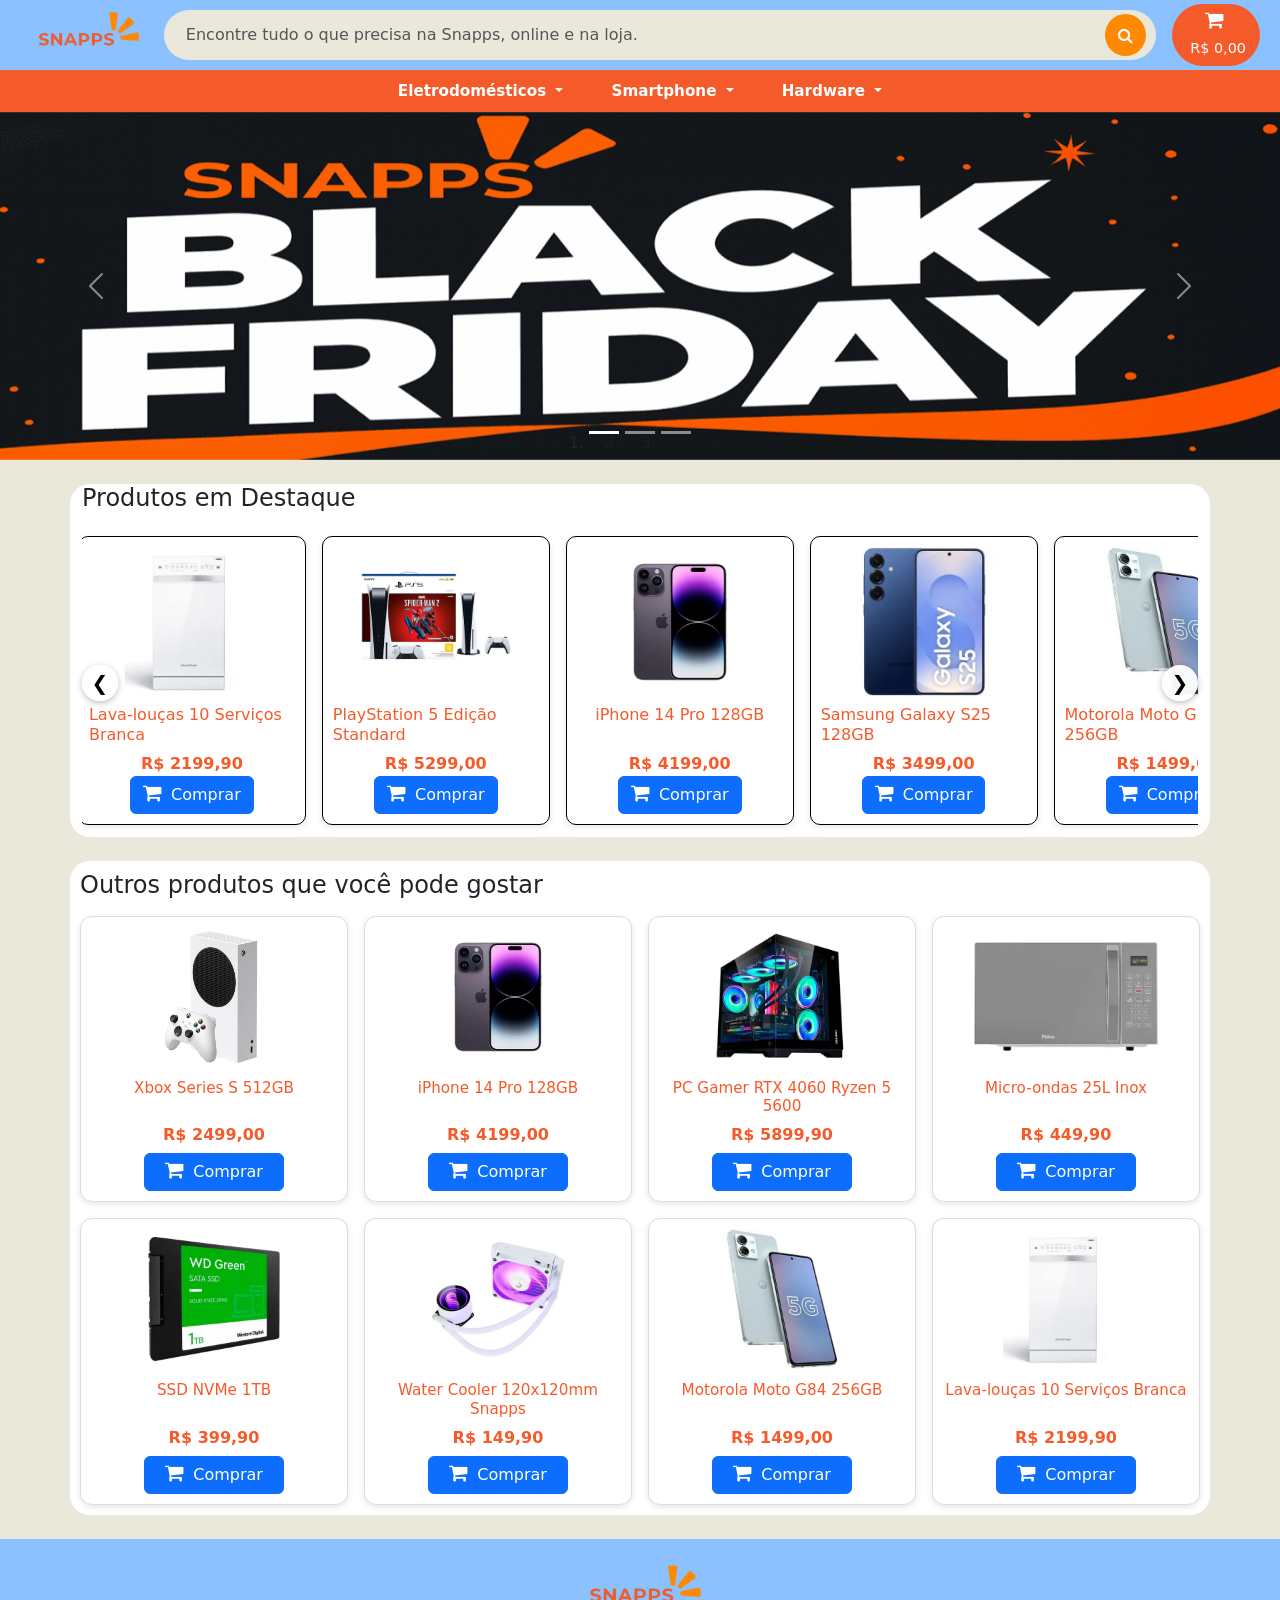
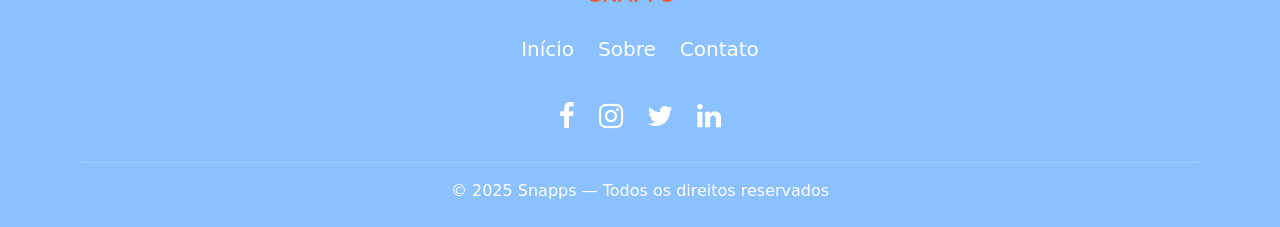
==== commit d2ce496f: "📝 Updated placeholder" ====
--- a/index.html
+++ b/index.html
@@ -28,7 +28,7 @@
 
             <form class="search-bar d-flex mx-3 flex-grow-1">
                 <input class="form-control search-input" type="text"
-                    placeholder="Search everything at Snapps online and in store">
+                    placeholder="Encontre tudo o que precisa na Snapps, online e na loja.">
                 <button class="btn btn-search" type="button">
                     <i class="fa fa-search"></i>
                 </button>
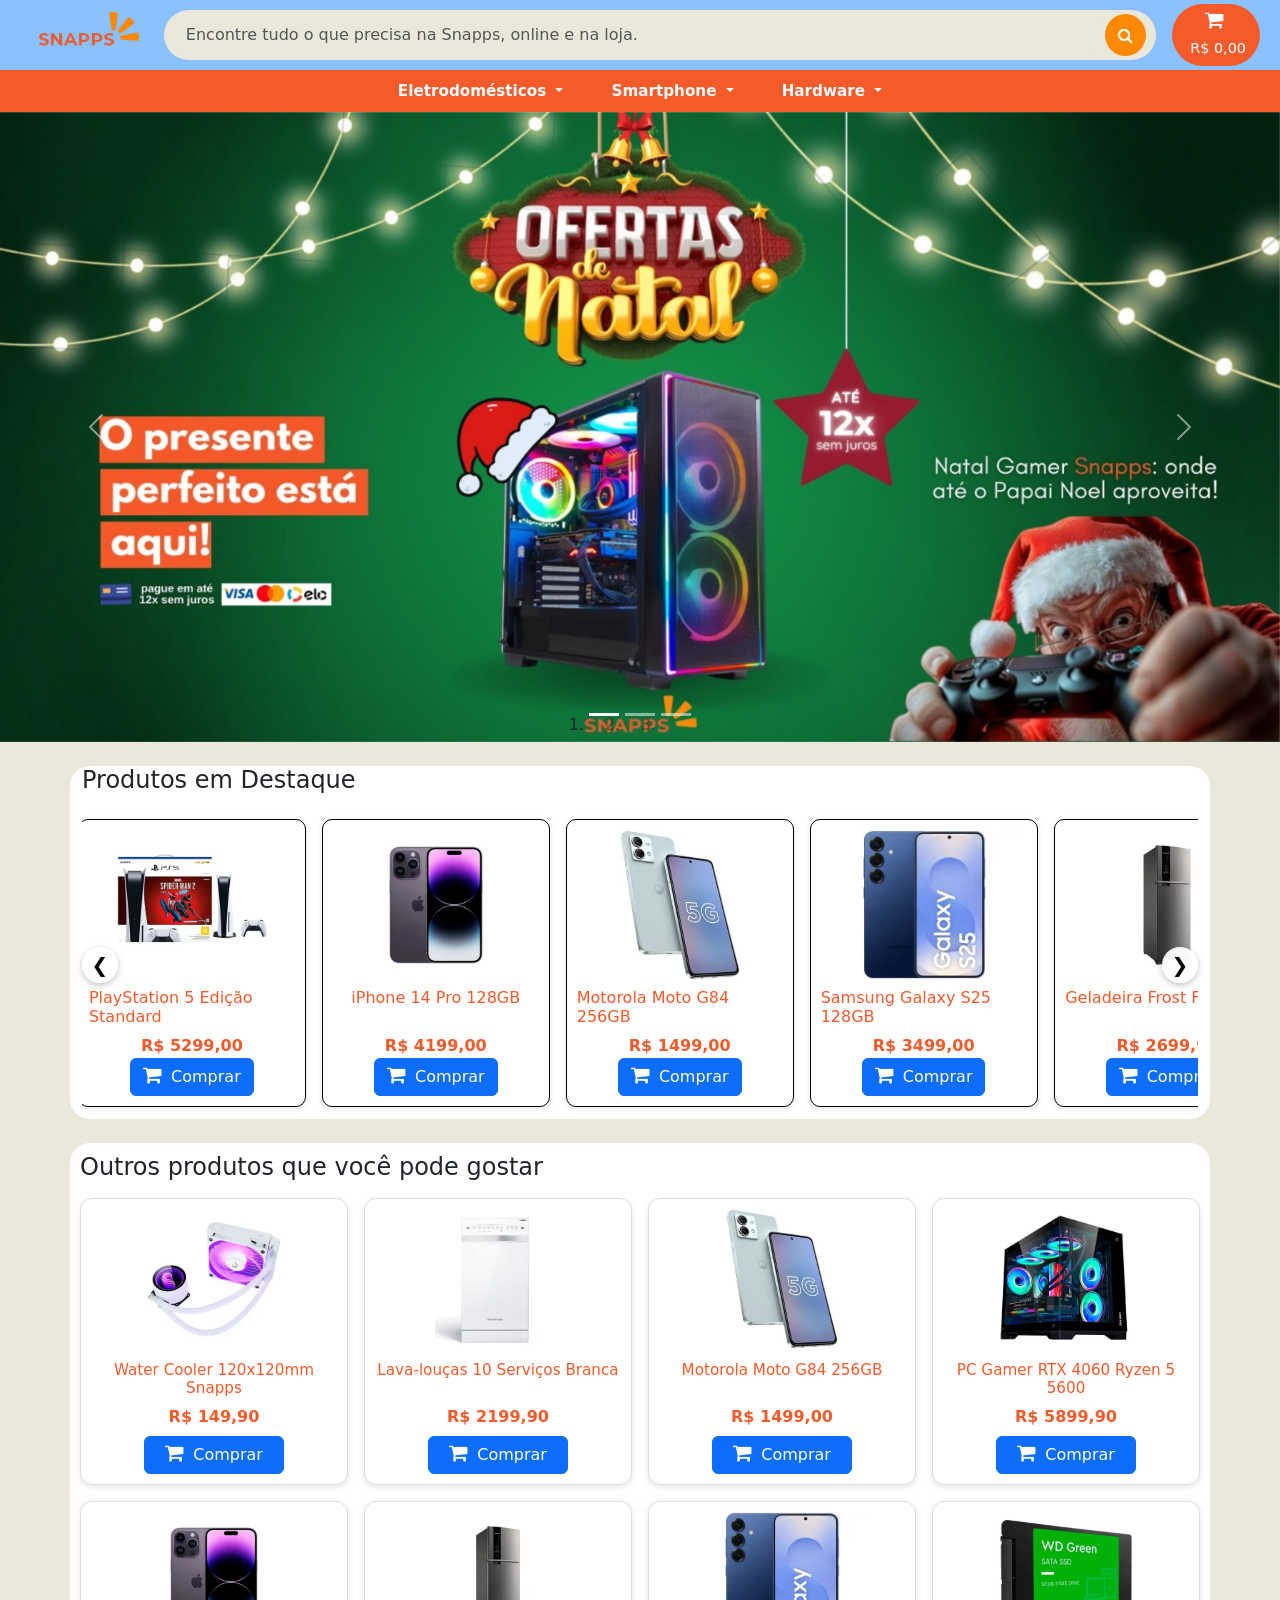
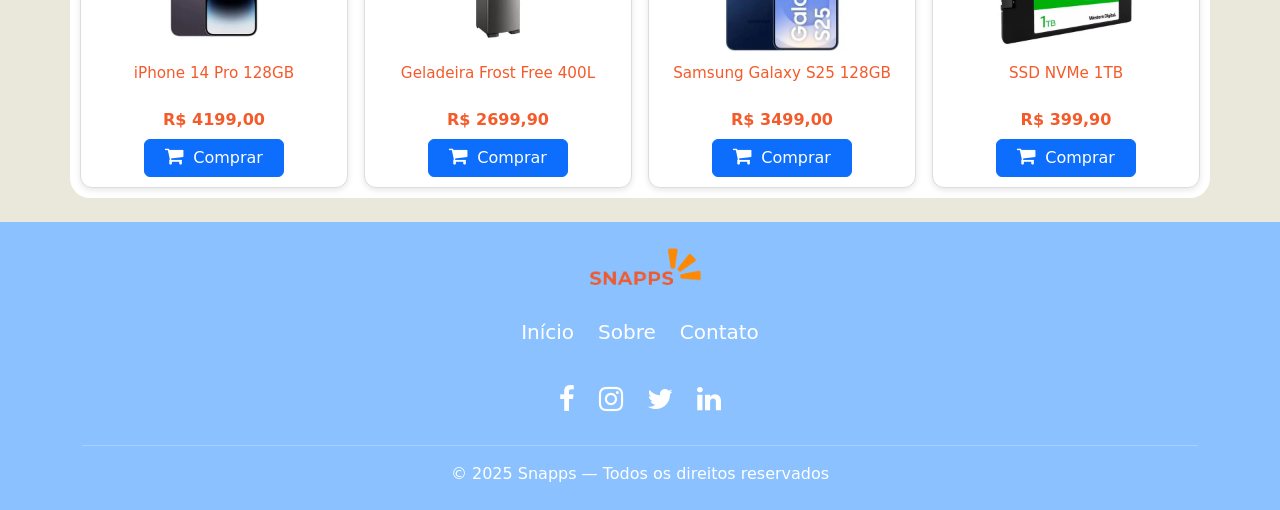
==== commit 50240b1f: "💄New banner" ====
--- a/index.html
+++ b/index.html
@@ -216,7 +216,7 @@
                 </ol>
                 <div class="carousel-inner" role="listbox">
                     <div class="carousel-item active">
-                        <img src="./assets/Banners/banner1.png" class="w-100 d-block" alt="First slide" />
+                        <img src="./assets/Banners/Banner1.jpeg" class="w-100 d-block" alt="First slide" />
                         <div class="carousel-caption d-none d-md-block">
                         </div>
                     </div>
--- a/styles/style.css
+++ b/styles/style.css
@@ -238,8 +238,7 @@
 }
 
 .carousel-item img {
-    width: 50px;
-    height: 100%;
+    height: 70vh;
 }
 
 /* faixa horizontal */
@@ -540,7 +539,7 @@
     }
 
     .carousel-item {
-        height: 25vh;
+        height: 50vh;
     }
 
     /* --- página de produto no mobile --- */
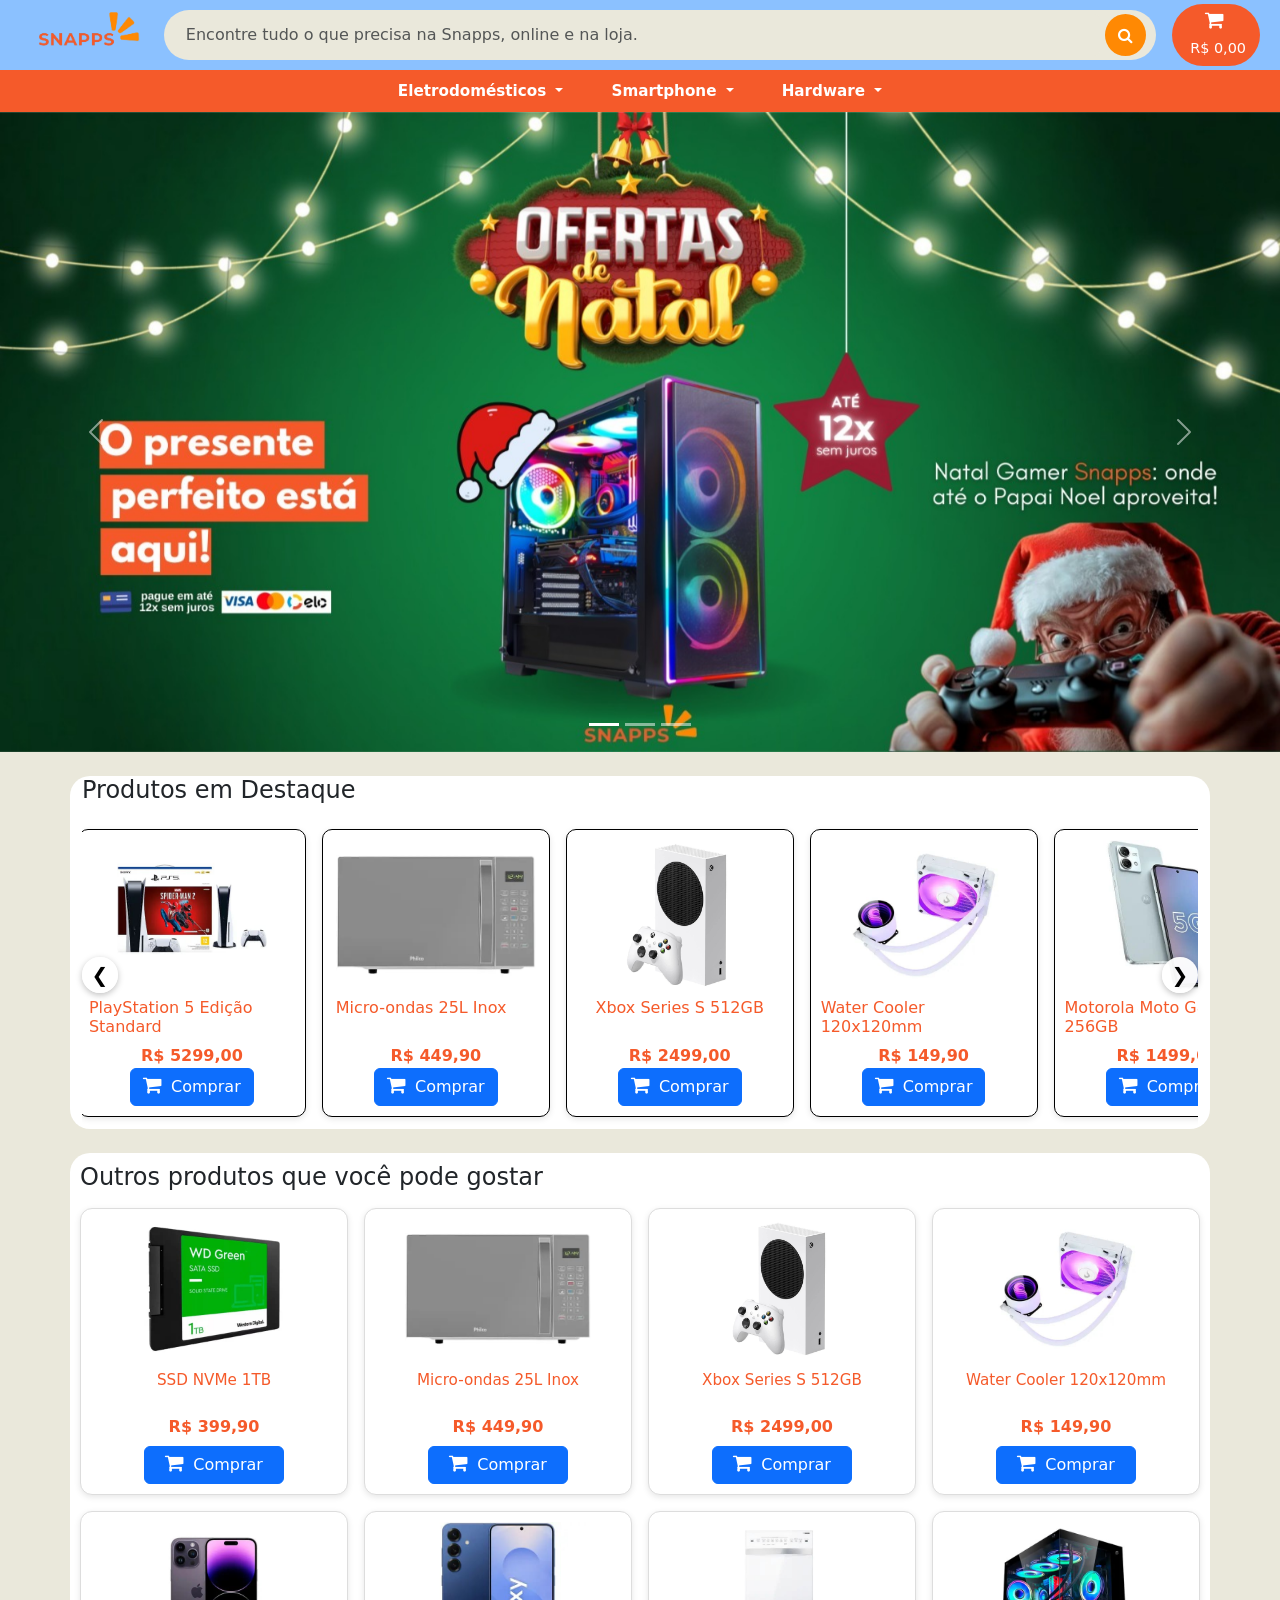
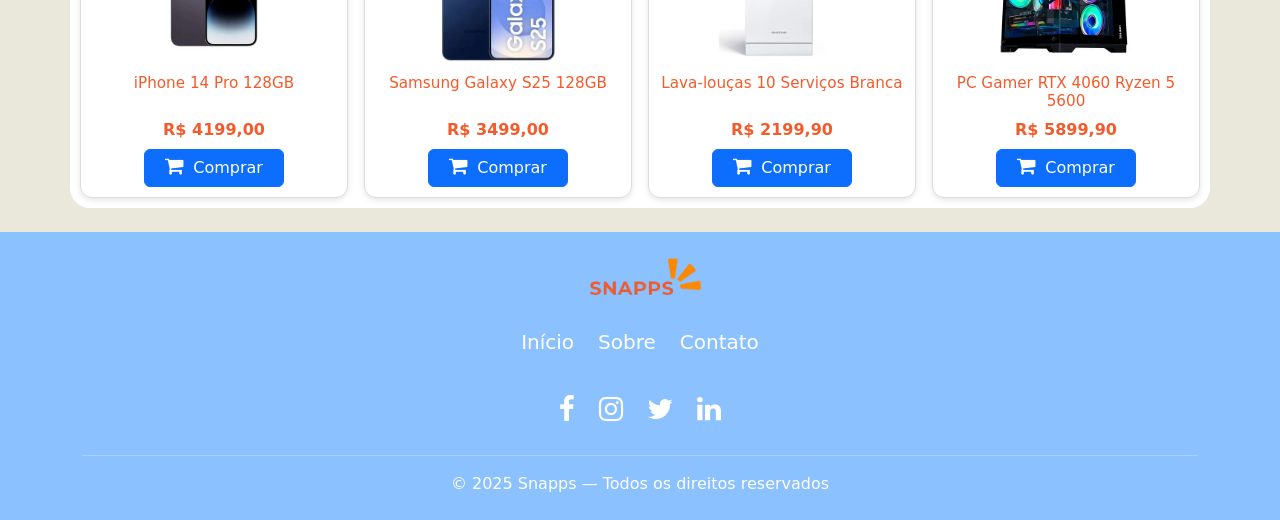
==== commit 3a496528: "💄 Style Update v2" ====
--- a/index.html
+++ b/index.html
@@ -221,12 +221,12 @@
                         </div>
                     </div>
                     <div class="carousel-item">
-                        <img src="./assets/Banners/banner2.png" class="w-100 d-block" alt="Second slide" />
+                        <img src="./assets/Banners/Banner2.jpeg" class="w-100 d-block" alt="Second slide" />
                         <div class="carousel-caption d-none d-md-block">
                         </div>
                     </div>
                     <div class="carousel-item">
-                        <img src="./assets/Banners/Banner3.jpg" class="w-100 d-block" alt="Third slide" />
+                        <img src="./assets/Banners/Banner3.jpeg" class="w-100 d-block" alt="Third slide" />
                         <div class="carousel-caption d-none d-md-block">
                         </div>
                     </div>
--- a/styles/style.css
+++ b/styles/style.css
@@ -232,13 +232,11 @@
     border-radius: 20px;
     width: 95vw;
 }
-
+.carousel-indicators{
+    list-style: none;
+}
 .carousel-container {
     position: relative;
-}
-
-.carousel-item img {
-    height: 70vh;
 }
 
 /* faixa horizontal */
@@ -480,13 +478,6 @@
     max-width: 140px;
 }
 
-@media (max-width: 576px) {
-    #search-results-section .product-card {
-        border-radius: 0.75rem;
-    }
-}
-
-
 footer {
     margin-top: 24px;
 }
@@ -514,6 +505,10 @@
         margin-right: 0 !important;
     }
 
+    #search-results-section .product-card {
+        border-radius: 0.75rem;
+    }
+
     .cart-price {
         margin-top: 0;
         margin-left: 4px;
@@ -538,9 +533,6 @@
         margin-right: 6px !important;
     }
 
-    .carousel-item {
-        height: 50vh;
-    }
 
     /* --- página de produto no mobile --- */
     .product-page {
@@ -593,7 +585,9 @@
     .product-page .breadcrumb {
         font-size: 0.8rem;
     }
-
+    .carousel-item{
+        height: 50%;
+    }
 }
 
 /* Tablet */
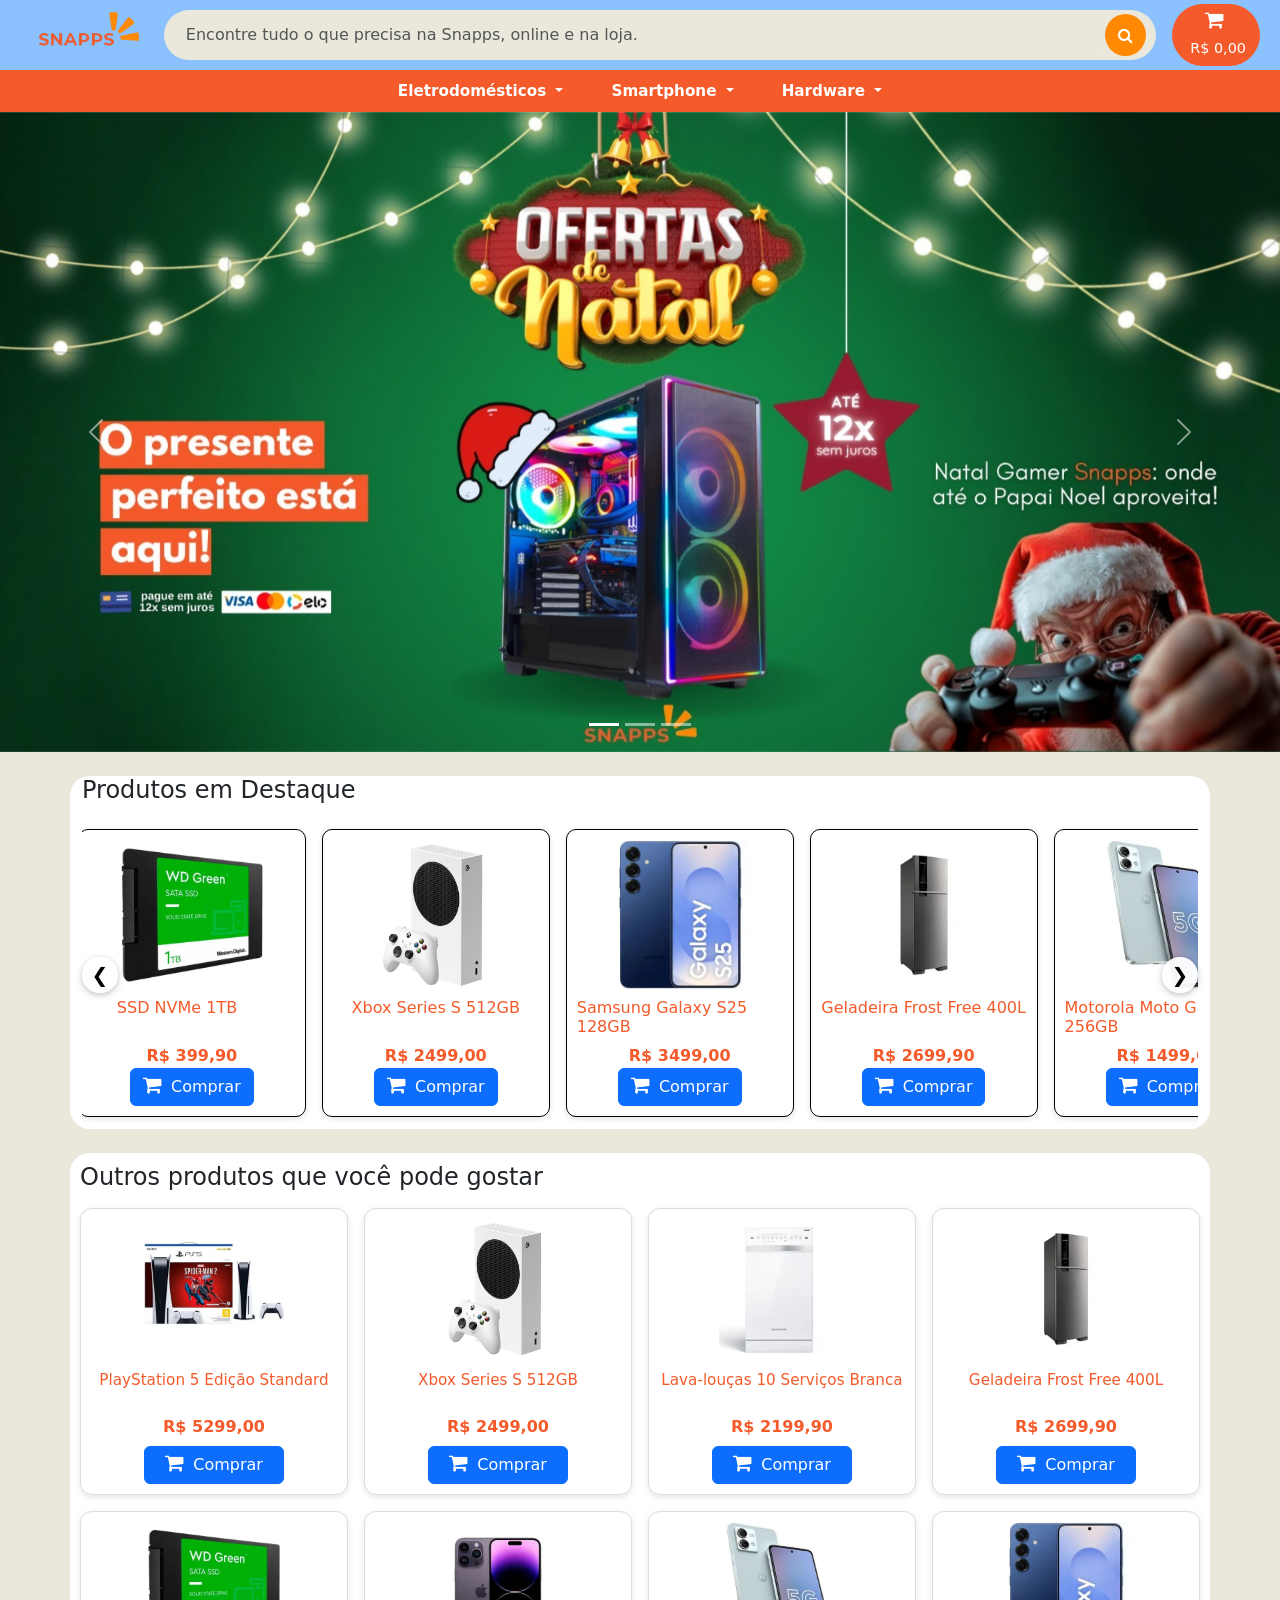
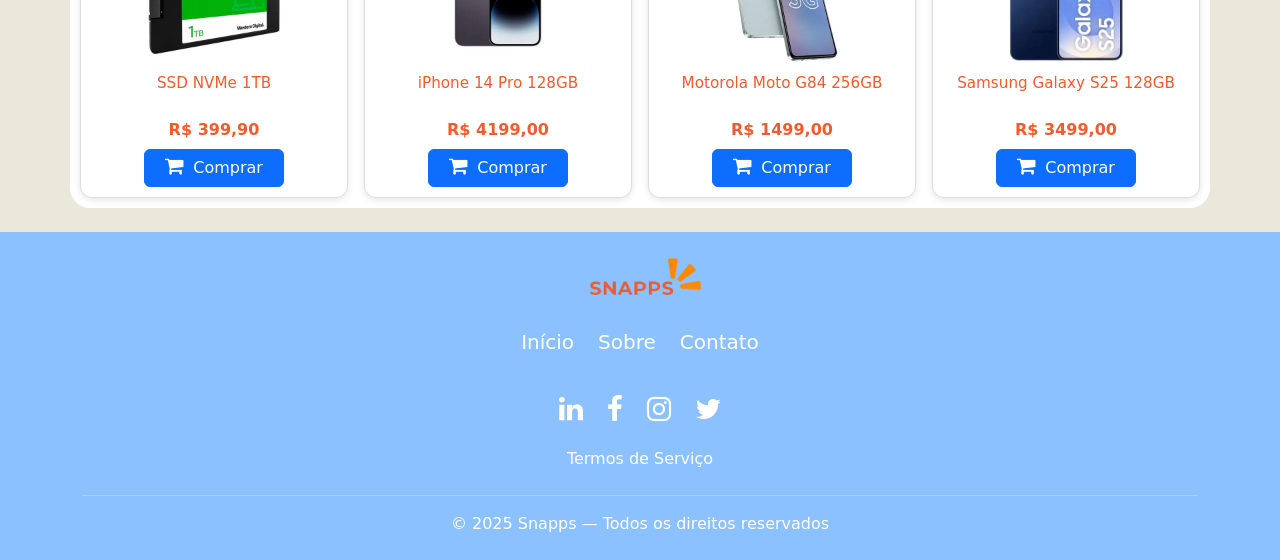
==== commit 922e3808: "✨ Added Terms of service" ====
--- a/index.html
+++ b/index.html
@@ -62,7 +62,8 @@
                             href="../pages/category.html?category=Eletrodomésticos&subcategory=Micro-ondas">Micro-ondas</a>
                     </li>
                     <li><a class="dropdown-item"
-                            href="../pages/category.html?category=Eletrodomésticos&subcategory=Geladeira">Geladeira</a></li>
+                            href="../pages/category.html?category=Eletrodomésticos&subcategory=Geladeira">Geladeira</a>
+                    </li>
                     <li><a class="dropdown-item"
                             href="../pages/category.html?category=Eletrodomésticos&subcategory=Lava-louças">Lava-louças</a>
                     </li>
@@ -76,9 +77,11 @@
                     Smartphone
                 </button>
                 <ul class="dropdown-menu" aria-labelledby="catCel">
-                    <li><a class="dropdown-item" href="../pages/category.html?category=Smartphone&subcategory=Samsung">Samsung</a>
-                    </li>
-                    <li><a class="dropdown-item" href="../pages/category.html?category=Smartphone&subcategory=IPhone">IPhone</a>
+                    <li><a class="dropdown-item"
+                            href="../pages/category.html?category=Smartphone&subcategory=Samsung">Samsung</a>
+                    </li>
+                    <li><a class="dropdown-item"
+                            href="../pages/category.html?category=Smartphone&subcategory=IPhone">IPhone</a>
                     </li>
                     <li><a class="dropdown-item"
                             href="../pages/category.html?category=Smartphone&subcategory=Motorola">Motorola</a></li>
@@ -99,7 +102,8 @@
                     <li><a class="dropdown-item"
                             href="../pages/category.html?category=Hardware&subcategory=Peças para Computador">Peças
                             para Computador</a></li>
-                    <li><a class="dropdown-item" href="../pages/category.html?category=Hardware&subcategory=Video Games">Video
+                    <li><a class="dropdown-item"
+                            href="../pages/category.html?category=Hardware&subcategory=Video Games">Video
                             Games</a>
                     </li>
                 </ul>
@@ -301,13 +305,16 @@
                 <!-- Redes sociais -->
                 <div class="col-12 mt-3">
                     <div class="d-flex justify-content-center gap-4 fs-3">
+                        <a href="https://linktr.ee/Snapps1?utm_source=qr_code" class="text-white" target="_blank"><i
+                                class="fa fa-linkedin"></i></a>
                         <a href="#" class="text-white"><i class="fa fa-facebook"></i></a>
                         <a href="#" class="text-white"><i class="fa fa-instagram"></i></a>
                         <a href="#" class="text-white"><i class="fa fa-twitter"></i></a>
-                        <a href="#" class="text-white"><i class="fa fa-linkedin"></i></a>
                     </div>
                 </div>
-
+                <div class="col-12 mt-3">
+                    <a href="./pages/termos.html" class="text-white text-decoration-none fs-6">Termos de Serviço</a>
+                </div>
             </div>
 
             <hr class="border-light">
